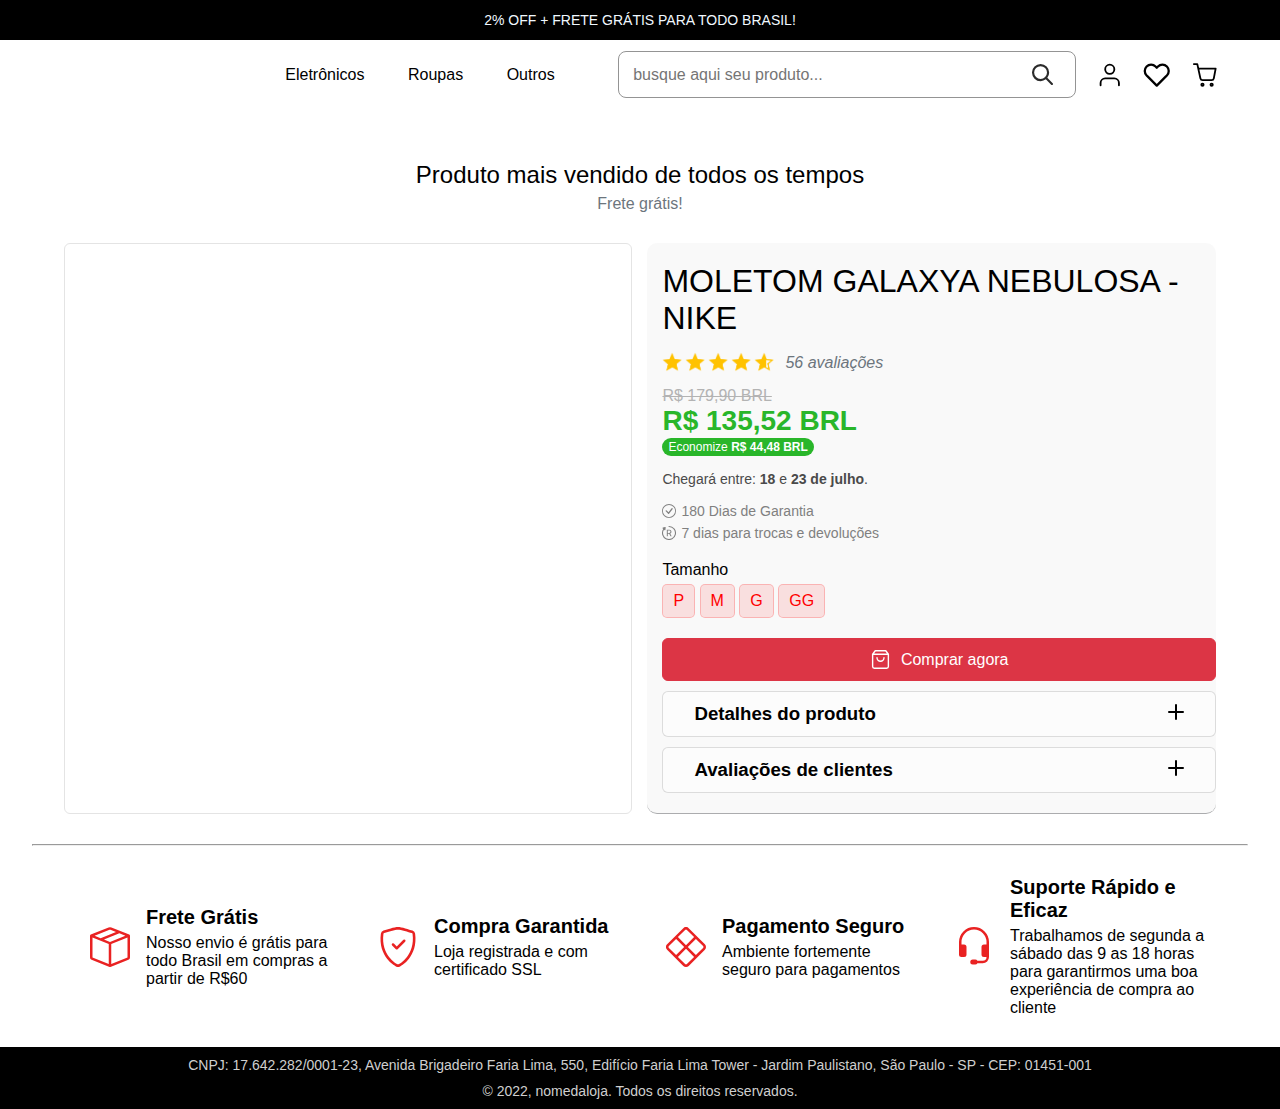
==== index.html @ 09b63593 "upgrade em cores e tamanhos" ====
<!DOCTYPE html>
<html lang="pt-br">
<head>
    <meta charset="UTF-8">
    <meta http-equiv="X-UA-Compatible" content="IE=edge">
    <meta name="viewport" content="width=device-width, initial-scale=1.0">
    <title>Loja do milhor</title>
    <link rel="stylesheet" href="style_page.css">
</head>
<body>
    <header>
        <div id="promocao">
            <p>2% OFF + FRETE GRÁTIS PARA TODO BRASIL!</p>
        </div>
        <div id="main_header">
            <div id="container_menuLogo">

                <button id="btn_menu" onclick="appear('menu_container', 'block'), menuOpen()">
                    <div class="animated-icon1"></div>
                    <span id="barra1" style="background-color: black"></span>
                    <span id="barra2" style="background-color: black"></span>
                    <span id="barra3" style="background-color: black"></span>
                </button>

                <div id="container_imag"><img src="https://img.mycartpanda.com/unsafe/https://assets.mycartpanda.com/static/theme_images/ea/b8/00/181199_6213364540.png" alt=""></div>
            </div>
            <a href="#">Eletrônicos</a>
            <a href="#">Roupas</a>
            <a href="#">Outros</a>

            <div id="container_icons">

                <button  onclick="appear('search_formUI2', 'flex')" id="btn_search">
                    <svg viewBox="0 0 31.5 31.5" id="search_searchIcon">
                        <path d="M22.5 12.855a9.643 9.643 0 10-9.643 9.643 9.673 9.673 0 009.643-9.643zm.48 7.873l8.041 8.041a1.591 1.591 0 11-2.25 2.25l-8.041-8.041a12.331 12.331 0 01-7.873 2.738 12.858 12.858 0 1112.854-12.862 12.309 12.309 0 01-2.731 7.873z"></path>
                    </svg>
                </button>

                <form id="search_formUI">
                    <input type="text" placeholder="busque aqui seu produto..." id="search_inputUI">
                    <button id="search_searchButtonUI">
                        <svg viewBox="0 0 31.5 31.5" id="search_searchIcon">
                            <path d="M22.5 12.855a9.643 9.643 0 10-9.643 9.643 9.673 9.673 0 009.643-9.643zm.48 7.873l8.041 8.041a1.591 1.591 0 11-2.25 2.25l-8.041-8.041a12.331 12.331 0 01-7.873 2.738 12.858 12.858 0 1112.854-12.862 12.309 12.309 0 01-2.731 7.873z"></path>
                        </svg>
                    </button>

                </form>
                <svg class="icon_header" id="conta" xmlns="http://www.w3.org/2000/svg" viewBox="0 0 24 24" stroke="currentColor" stroke-width="1.6" stroke-linecap="round" stroke-linejoin="round">
                    <path d="M20 21v-2a4 4 0 0 0-4-4H8a4 4 0 0 0-4 4v2"></path>
                    <circle cx="12" cy="7" r="4"></circle>
                </svg>
                <svg class="icon_header" id="favoritos" xmlns="http://www.w3.org/2000/svg" viewBox="0 0 24 24" stroke="currentColor" stroke-width="2" stroke-linecap="round" stroke-linejoin="round">
                    <path d="M20.84 4.61a5.5 5.5 0 0 0-7.78 0L12 5.67l-1.06-1.06a5.5 5.5 0 0 0-7.78 7.78l1.06 1.06L12 21.23l7.78-7.78 1.06-1.06a5.5 5.5 0 0 0 0-7.78z"></path>
                </svg>
                <svg class="icon_header" id="carrinho" xmlns="http://www.w3.org/2000/svg" viewBox="0 0 24 24" stroke="currentColor" stroke-width="1.6" stroke-linecap="round" stroke-linejoin="round">
                    <circle cx="10" cy="20.5" r="1"></circle>
                    <circle cx="18" cy="20.5" r="1"></circle>
                    <path d="M2.5 2.5h3l2.7 12.4a2 2 0 0 0 2 1.6h7.7a2 2 0 0 0 2-1.6l1.6-8.4H7.1"></path>
                </svg>
            </div>

        </div>

        <div id="menu_container">
            <nav>
                <a href="">Ver todos os produtos</a>
                <a href="">Eletrônicos</a>
                <a href="">Roupas e acessórios</a>
                <a href="">Setup</a>
                <hr>
                <div class="container_iconMenu">
                    <svg xmlns="http://www.w3.org/2000/svg" width="22" height="22" class="icon-account " viewBox="0 0 24 24" fill="none" stroke="currentColor" stroke-width="1.6" stroke-linecap="round" stroke-linejoin="round">
                        <path d="M20 21v-2a4 4 0 0 0-4-4H8a4 4 0 0 0-4 4v2"></path>
                        <circle cx="12" cy="7" r="4"></circle>
                    </svg>
                    <a href="">Conta</a>
                </div>
                <div class="container_iconMenu">
                    <svg xmlns="http://www.w3.org/2000/svg" width="22" height="22" class="icon-heart " viewBox="0 0 24 24" fill="none" stroke="currentColor" stroke-width="2" stroke-linecap="round" stroke-linejoin="round">
                        <path d="M20.84 4.61a5.5 5.5 0 0 0-7.78 0L12 5.67l-1.06-1.06a5.5 5.5 0 0 0-7.78 7.78l1.06 1.06L12 21.23l7.78-7.78 1.06-1.06a5.5 5.5 0 0 0 0-7.78z"></path>
                    </svg>
                    <a href="">Lista de desejos</a>
                </div>
                <div class="container_iconMenu">
                    <svg xmlns="http://www.w3.org/2000/svg" width="25" height="25" fill="currentColor" class="bi bi-telephone" viewBox="0 0 16 16">
                        <path d="M3.654 1.328a.678.678 0 0 0-1.015-.063L1.605 2.3c-.483.484-.661 1.169-.45 1.77a17.568 17.568 0 0 0 4.168 6.608 17.569 17.569 0 0 0 6.608 4.168c.601.211 1.286.033 1.77-.45l1.034-1.034a.678.678 0 0 0-.063-1.015l-2.307-1.794a.678.678 0 0 0-.58-.122l-2.19.547a1.745 1.745 0 0 1-1.657-.459L5.482 8.062a1.745 1.745 0 0 1-.46-1.657l.548-2.19a.678.678 0 0 0-.122-.58L3.654 1.328zM1.884.511a1.745 1.745 0 0 1 2.612.163L6.29 2.98c.329.423.445.974.315 1.494l-.547 2.19a.678.678 0 0 0 .178.643l2.457 2.457a.678.678 0 0 0 .644.178l2.189-.547a1.745 1.745 0 0 1 1.494.315l2.306 1.794c.829.645.905 1.87.163 2.611l-1.034 1.034c-.74.74-1.846 1.065-2.877.702a18.634 18.634 0 0 1-7.01-4.42 18.634 18.634 0 0 1-4.42-7.009c-.362-1.03-.037-2.137.703-2.877L1.885.511z"></path>
                    </svg>
                    <a href="">WhatsApp (24)99842-8760</a>
                </div>
                <div class="container_iconMenu">
                    <svg xmlns="http://www.w3.org/2000/svg" width="25" height="25" fill="currentColor" class="bi bi-envelope" viewBox="0 0 16 16">
                        <path d="M0 4a2 2 0 0 1 2-2h12a2 2 0 0 1 2 2v8a2 2 0 0 1-2 2H2a2 2 0 0 1-2-2V4zm2-1a1 1 0 0 0-1 1v.217l7 4.2 7-4.2V4a1 1 0 0 0-1-1H2zm13 2.383-4.758 2.855L15 11.114v-5.73zm-.034 6.878L9.271 8.82 8 9.583 6.728 8.82l-5.694 3.44A1 1 0 0 0 2 13h12a1 1 0 0 0 .966-.739zM1 11.114l4.758-2.876L1 5.383v5.73z"></path>
                    </svg>
                    <a href="">Email</a>
                </div>
            </nav>
            <div id="shadow" onclick="appear('menu_container', 'block'), menuOpen()"></div>
        </div>

        <form id="search_formUI2">
            <input type="text" placeholder="busque aqui seu produto..." id="search_inputUI2">
            <button id="search_searchButtonUI">
                <svg viewBox="0 0 31.5 31.5" aria-labelledby="searchIcon searchDesc" id="search_searchIcon">
                    <path fill="inherit" d="M22.5 12.855a9.643 9.643 0 10-9.643 9.643 9.673 9.673 0 009.643-9.643zm.48 7.873l8.041 8.041a1.591 1.591 0 11-2.25 2.25l-8.041-8.041a12.331 12.331 0 01-7.873 2.738 12.858 12.858 0 1112.854-12.862 12.309 12.309 0 01-2.731 7.873z"></path>
                </svg>
            </button>
        </form>
    </header>

    <main>
        <div id="container_imagBanner">
            <img src="https://img.mycartpanda.com/unsafe/1600x0/https://assets.mycartpanda.com/static/theme_images/ea/b8/00/181199_2753566541.png" alt="">
        </div>
        <div id="mostBought_container">
            <div id="mostBought_txt">
                <h1>Produto mais vendido de todos os tempos</h1>
                <p>Frete grátis!</p>
            </div>
            <div id="mostBought_item">
                <section>
                    <div id="container_flex">
                        <div id="container_item">
                            <img src="https://img.mycartpanda.com/unsafe/640x640/https://assets.mycartpanda.com/static/products_images/38/6b/b3/1653693534.png" alt="">
                        </div>
                        <div id="container_infos">
                            <div id="scroll">
                                <p id="nome_product">MOLETOM GALAXYA NEBULOSA - NIKE</p>
                                <span id="container_avaliacao">
                                    <div class="container_star">
                                        <img src="imagens/Estrela.png" alt="">
                                        <img src="imagens/Estrela.png" alt="">
                                        <img src="imagens/Estrela.png" alt="">
                                        <img src="imagens/Estrela.png" alt="">
                                        <img src="imagens/4,7Estrela.png" alt="">
                                    </div>
                                    <p id="avaliacao_product">56 avaliações</p>
                                </span>
                                <span id="container_preco">
                                    <p id="precoAntigo_product">R$ 179,90 BRL</p>
                                    <p id="precoAtual_product">R$ 135,52 BRL</p>
                                    <p id="economia_product">Economize <span>R$ 44,48 BRL</span></p>
                                </span>
                                <p id="estimativaEntrega">Chegará entre: <strong>18</strong> e <strong>23 de julho</strong>.</p>
                                
                                <div id="garantia_txt" style="margin: 6px 0px;">
                                    <svg width="1em" height="1em" viewBox="0 0 16 16" class="bi bi-check-circle" fill="currentColor" xmlns="http://www.w3.org/2000/svg">
                                        <path fill-rule="evenodd" d="M8 15A7 7 0 1 0 8 1a7 7 0 0 0 0 14zm0 1A8 8 0 1 0 8 0a8 8 0 0 0 0 16z"></path>
                                        <path fill-rule="evenodd" d="M10.97 4.97a.75.75 0 0 1 1.071 1.05l-3.992 4.99a.75.75 0 0 1-1.08.02L4.324 8.384a.75.75 0 1 1 1.06-1.06l2.094 2.093 3.473-4.425a.236.236 0 0 1 .02-.022z"></path>
                                    </svg>
                                    <p style="margin-left: 5px;">
                                        180 Dias de Garantia
                                    </p>
                                </div>
                                <div id="garantia_txt" style="margin-bottom: 6px;">
                                    <svg width="1em" height="1em" viewBox="0 0 16 16" class="bi bi-bootstrap-reboot" fill="currentColor" xmlns="http://www.w3.org/2000/svg">
                                        <path fill-rule="evenodd" d="M1.161 8a6.84 6.84 0 1 0 6.842-6.84.58.58 0 0 1 0-1.16 8 8 0 1 1-6.556 3.412l-.663-.577a.58.58 0 0 1 .227-.997l2.52-.69a.58.58 0 0 1 .728.633l-.332 2.592a.58.58 0 0 1-.956.364l-.643-.56A6.812 6.812 0 0 0 1.16 8zm5.48-.079V5.277h1.57c.881 0 1.416.499 1.416 1.32 0 .84-.504 1.324-1.386 1.324h-1.6zm0 3.75V8.843h1.57l1.498 2.828h1.314L9.377 8.665c.897-.3 1.427-1.106 1.427-2.1 0-1.37-.943-2.246-2.456-2.246H5.5v7.352h1.141z"></path>
                                    </svg>
                                    <p style="margin-left: 5px;">
                                        7 dias para trocas e devoluções
                                    </p>
                                </div>
                                
                                <div id="size_container">
                                    <p>Tamanho</p>
                                    <div>
                                        <button id="p" onclick="size_mostBought_item('p')">P</button>
                                        <button id="m" onclick="size_mostBought_item('m')">M</button>
                                        <button id="g" onclick="size_mostBought_item('g')">G</button>
                                        <button id="gg" onclick="size_mostBought_item('gg')">GG</button>
                                    </div>
                                </div>
                                
                                <button id="btn_comprar">
                                    <span style="display: flex;">
                                        <svg xmlns="http://www.w3.org/2000/svg" width="21" height="21" class="icon-bag mr-2" viewBox="0 0 24 24" fill="none" stroke="currentColor" stroke-width="1.6" stroke-linecap="round" stroke-linejoin="round"><path d="M6 2L3 6v14c0 1.1.9 2 2 2h14a2 2 0 0 0 2-2V6l-3-4H6zM3.8 6h16.4M16 10a4 4 0 1 1-8 0"></path></svg>
                                    </span>
                                    <span>
                                        <p>Comprar agora</p>
                                    </span>
                                </button>

                                <div id="container_datalhes">
                                    <button id="btn_maisDetalhes" onclick="MudaCor('white', 'btn_maisDetalhes'), appear('detalhesProduto', 'block')" onclick="appear('detalhesProduto', 'block')">
                                        <span>
                                            <p>Detalhes do produto</p>
                                        </span>
                                        <span>
                                            <svg xmlns="http://www.w3.org/2000/svg" width="16" height="16" fill="currentColor" class="bi bi-plus-lg" viewBox="0 0 16 16"><path d="M8 0a1 1 0 0 1 1 1v6h6a1 1 0 1 1 0 2H9v6a1 1 0 1 1-2 0V9H1a1 1 0 0 1 0-2h6V1a1 1 0 0 1 1-1z"></path></svg>
                                        </span>
                                    </button>
                                    <div id="detalhesProduto">
                                        <p>O Casaco de Moletom Galáxia Nebulosa da Nike é um produto com estética Streetwear e acabamento de alta qualidade. Produzida em malha 50% algodão e 50% poliéster, possui 315g/cm².  Por se tratar de um produto Premium, proporciona um toque super macio e confortável.</p>
                                        <br>
                                        <p>O seu tingimento é feito utilizando o método reativo, isso significa que esse processo apresenta, como principal característica, a fusão dos corantes e pigmentos com a fibra, reduzindo o desbotamento, ou perda significativa da cor original ao longo do tempo.</p>
                                        <br>
                                        <p>As estampas possuem um estilo único e são aplicadas em silk de alta definição.</p>
                                        <br>
                                        <p>ESTILO, QUALIDADE E CONFORTO...</p>
                                        <br>
                                            <ul>
                                                <li>Tecido de altíssima qualidade</li>
                                                <li>Produto Personalizado</li>
                                                <li>50% algodão 50% Poliéster</li>
                                                <li>Com Capuz Forrado</li>
                                                <li>Tecido Quente e confortável</li>
                                                <li>Incrível acabamento</li>
                                            </ul>
                                    </div>
                                </div>

                                <div id="container_clasificacao" style="margin-top: 10px;">
                                    <button id="btn_avaliacoes"  onclick="MudaCor('white', 'btn_avaliacoes'), appear('avaliacaoProduto', 'flex')" onclick="appear('detalhesProduto', 'block')">
                                        <span>
                                            <p>Avaliações de clientes</p>
                                        </span>
                                        <span>
                                            <svg xmlns="http://www.w3.org/2000/svg" width="16" height="16" fill="currentColor" class="bi bi-plus-lg" viewBox="0 0 16 16"><path d="M8 0a1 1 0 0 1 1 1v6h6a1 1 0 1 1 0 2H9v6a1 1 0 1 1-2 0V9H1a1 1 0 0 1 0-2h6V1a1 1 0 0 1 1-1z"></path></svg>
                                        </span>
                                    </button>
                                    <div id="avaliacaoProduto">
                                        <div id="graficos">
                                            <p style="font-size: 24px;"> Avaliações de clientes </p>
                                            <p style="font-size: 40px;"> 4.7 </p>
                                            <div class="container_star">
                                                <img src="imagens/Estrela.png" alt="">
                                                <img src="imagens/Estrela.png" alt="">
                                                <img src="imagens/Estrela.png" alt="">
                                                <img src="imagens/Estrela.png" alt="">
                                                <img src="imagens/4,7Estrela.png" alt="">
                                            </div>
                                            <p style="font-size: 16px;"> Baseado em 56 avaliações </p>
                                            <div id="container_avaliacoes">
                                                <span>
                                                    <p style="color: #fbc02d; margin-right: 4px;">★</p>
                                                    <p>5</p>
                                                    <div id="container_bar">
                                                        <div id="container_progress" style=" width: 78%"></div>
                                                    </div>
                                                </span>
                                                <span>
                                                    <p style="color: #fbc02d; margin-right: 4px;">★</p>
                                                    <p>4</p>
                                                    <div id="container_bar">
                                                        <div id="container_progress" style=" width: 34%"></div>
                                                    </div>
                                                </span>
                                                <span>
                                                    <p style="color: #fbc02d; margin-right: 4px;">★</p>
                                                    <p>3</p>
                                                    <div id="container_bar">
                                                        <div id="container_progress" style=" width: 2%"></div>
                                                    </div>
                                                </span>
                                                <span>
                                                    <p style="color: #fbc02d; margin-right: 4px;">★</p>
                                                    <p>2</p>
                                                    <div id="container_bar">
                                                        <div id="container_progress" style=" width: 0%"></div>
                                                    </div>
                                                </span>
                                                <span>
                                                    <p style="color: #fbc02d; margin-right: 4px;">★</p>
                                                    <p>1</p>
                                                    <div id="container_bar">
                                                        <div id="container_progress" style=" width: 0%"></div>
                                                    </div>
                                                </span>
                                            </div>
                                        </div>
                                        <div id="review">
                                            <div class="avaliação_product">
                                                <span class="user-details">
                                                    <div class='avatar_user' style="background-color: #05972a;">
                                                        <p>E</p>
                                                    </div>
                                                    <span class='none_user'>Eric Salgueiro Fernandes</span>
                                                </span>
                                                <div class="container_star avaliacao_cliente">
                                                    <img src="imagens/Estrela.png" alt="">
                                                    <img src="imagens/Estrela.png" alt="">
                                                    <img src="imagens/Estrela.png" alt="">
                                                    <img src="imagens/Estrela.png" alt="">
                                                    <img src="imagens/Estrela.png" alt="">
                                                </div>
                                                <div class="reviews_desc">
                                                    <p><strong>Estiloso, confortável, simplismente LINDOOOOO!</strong></p>
                                                    <p style="margin-top: 6px;">Gente esse casaco é lindo de vdd, material de qualidade, a cor também super viva ,da pra usar em tempos de frio, . já lavei e não desbota pois o tecido é como se fosse a própria pele do moletom nota 10.</p>
                                                </div>
                                            </div>
                                            <div class="avaliação_product">
                                                <span class="user-details">
                                                    <div class='avatar_user' style="background-color: #fb7f2d;">
                                                        <p>F</p>
                                                    </div>
                                                    <span class='none_user'>FLÁVIO TORRES</span>
                                                </span>
                                                <div class="container_star avaliacao_cliente">
                                                    <img src="imagens/Estrela.png" alt="">
                                                    <img src="imagens/Estrela.png" alt="">
                                                    <img src="imagens/Estrela.png" alt="">
                                                    <img src="imagens/Estrela.png" alt="">
                                                    <img src="imagens/Estrela.png" alt="">
                                                </div>
                                                <div class="reviews_desc">
                                                    <p><strong>Exelente qualidade, me surpreendi</strong></p>
                                                    <p style="margin-top: 6px;">Não esperava tanta qualidade por esse preço, parabéns!.. a cor do moletom é muito bonita, diferente, tecido e cores de altíssima qualidade e é bem macio, eu gostei. Eu uso tamanho médio, ficou perfeita.</p>
                                                </div>
                                            </div>
                                            <div class="avaliação_product">
                                                <span class="user-details">
                                                    <div class='avatar_user' style="background-color: #2d75fb;">
                                                        <p>L</p>
                                                    </div>
                                                    <span class='none_user'>Luis Vinicius</span>
                                                </span>
                                                <div class="container_star avaliacao_cliente">
                                                    <img src="imagens/Estrela.png" alt="">
                                                    <img src="imagens/Estrela.png" alt="">
                                                    <img src="imagens/Estrela.png" alt="">
                                                    <img src="imagens/Estrela.png" alt="">
                                                    <img src="imagens/meiaEstrela.png" alt="">
                                                </div>
                                                <div class="reviews_desc">
                                                    <p><strong>quentinho, lindo e confortável!</strong></p>
                                                    <p style="margin-top: 6px;">Eu amei o moletom, é exatamente como na foto, moro em SP chegou dentro de 5 dias</p>
                                                </div>
                                            </div>
                                        </div>
                                    </div>
                                </div>

                            </div>
                        </div>
                    </div>
                </section>
            </div>
        </div>
        <hr>
    </main>

    <footer>
        <div id="container_footer">

            <div id="footerContainer_flex">
                <div id="container_svg">
                    <span>
                        <svg xmlns="http://www.w3.org/2000/svg"  viewBox="0 0 16 16"><path d="M8.186 1.113a.5.5 0 0 0-.372 0L1.846 3.5l2.404.961L10.404 2l-2.218-.887zm3.564 1.426L5.596 5 8 5.961 14.154 3.5l-2.404-.961zm3.25 1.7-6.5 2.6v7.922l6.5-2.6V4.24zM7.5 14.762V6.838L1 4.239v7.923l6.5 2.6zM7.443.184a1.5 1.5 0 0 1 1.114 0l7.129 2.852A.5.5 0 0 1 16 3.5v8.662a1 1 0 0 1-.629.928l-7.185 2.874a.5.5 0 0 1-.372 0L.63 13.09a1 1 0 0 1-.63-.928V3.5a.5.5 0 0 1 .314-.464L7.443.184z"></path></svg>
                    </span>
                    <span>
                        <h1>Frete Grátis</h1>
                        <p>Nosso envio é grátis para todo Brasil em compras a partir de R$60</p>
                    </span>
                </div>
                <div id="container_svg">
                    <span>
                        <svg xmlns="http://www.w3.org/2000/svg"  viewBox="0 0 16 16"><path d="M5.338 1.59a61.44 61.44 0 0 0-2.837.856.481.481 0 0 0-.328.39c-.554 4.157.726 7.19 2.253 9.188a10.725 10.725 0 0 0 2.287 2.233c.346.244.652.42.893.533.12.057.218.095.293.118a.55.55 0 0 0 .101.025.615.615 0 0 0 .1-.025c.076-.023.174-.061.294-.118.24-.113.547-.29.893-.533a10.726 10.726 0 0 0 2.287-2.233c1.527-1.997 2.807-5.031 2.253-9.188a.48.48 0 0 0-.328-.39c-.651-.213-1.75-.56-2.837-.855C9.552 1.29 8.531 1.067 8 1.067c-.53 0-1.552.223-2.662.524zM5.072.56C6.157.265 7.31 0 8 0s1.843.265 2.928.56c1.11.3 2.229.655 2.887.87a1.54 1.54 0 0 1 1.044 1.262c.596 4.477-.787 7.795-2.465 9.99a11.775 11.775 0 0 1-2.517 2.453 7.159 7.159 0 0 1-1.048.625c-.28.132-.581.24-.829.24s-.548-.108-.829-.24a7.158 7.158 0 0 1-1.048-.625 11.777 11.777 0 0 1-2.517-2.453C1.928 10.487.545 7.169 1.141 2.692A1.54 1.54 0 0 1 2.185 1.43 62.456 62.456 0 0 1 5.072.56z"></path><path d="M10.854 5.146a.5.5 0 0 1 0 .708l-3 3a.5.5 0 0 1-.708 0l-1.5-1.5a.5.5 0 1 1 .708-.708L7.5 7.793l2.646-2.647a.5.5 0 0 1 .708 0z"></path></svg>
                    </span>
                    <span>
                        <h1>Compra Garantida</h1>
                        <p>Loja registrada e com certificado SSL</p>
                    </span>
                </div>
            </div>

            <div id="footerContainer_flex">
                <div id="container_svg">
                    <span>
                        <svg xmlns="http://www.w3.org/2000/svg" viewBox="0 0 16 16"><path d="M7.987 16a1.526 1.526 0 0 1-1.07-.448L.45 9.082a1.531 1.531 0 0 1 0-2.165L6.917.45a1.531 1.531 0 0 1 2.166 0l6.469 6.468A1.526 1.526 0 0 1 16 8.013a1.526 1.526 0 0 1-.448 1.07l-6.47 6.469A1.526 1.526 0 0 1 7.988 16zM7.639 1.17 4.766 4.044 8 7.278l3.234-3.234L8.361 1.17a.51.51 0 0 0-.722 0zM8.722 8l3.234 3.234 2.873-2.873c.2-.2.2-.523 0-.722l-2.873-2.873L8.722 8zM8 8.722l-3.234 3.234 2.873 2.873c.2.2.523.2.722 0l2.873-2.873L8 8.722zM7.278 8 4.044 4.766 1.17 7.639a.511.511 0 0 0 0 .722l2.874 2.873L7.278 8z"></path></svg>
                    </span>
                    <span>
                        <h1>Pagamento Seguro</h1>
                        <p>Ambiente fortemente seguro para pagamentos</p>
                    </span>
                </div>
                <div id="container_svg">
                    <span>
                        <svg xmlns="http://www.w3.org/2000/svg" viewBox="0 0 16 16"><path d="M8 1a5 5 0 0 0-5 5v1h1a1 1 0 0 1 1 1v3a1 1 0 0 1-1 1H3a1 1 0 0 1-1-1V6a6 6 0 1 1 12 0v6a2.5 2.5 0 0 1-2.5 2.5H9.366a1 1 0 0 1-.866.5h-1a1 1 0 1 1 0-2h1a1 1 0 0 1 .866.5H11.5A1.5 1.5 0 0 0 13 12h-1a1 1 0 0 1-1-1V8a1 1 0 0 1 1-1h1V6a5 5 0 0 0-5-5z"></path></svg>
                    </span>
                    <span>
                        <h1>Suporte Rápido e Eficaz</h1>
                        <p>Trabalhamos de segunda a sábado das 9 as 18 horas para garantirmos uma boa experiência de compra ao cliente</p>
                    </span>
                </div>
            </div>

        </div>
        
        <div id="container_cnpj">
            <p>CNPJ: 17.642.282/0001-23, Avenida Brigadeiro Faria Lima, 550, Edifício Faria Lima Tower - Jardim Paulistano, São Paulo - SP - CEP: 01451-001</p>
            <p style="margin-top: 10px;">© 2022, nomedaloja. Todos os direitos reservados.</p>
        </div>
    </footer>

    <script>

        function size_mostBought_item(id_item) {
            document.getElementById('p').style.backgroundColor = 'rgba(255, 0, 0, 0.1)'
            document.getElementById('p').style.color = '#FF0000'
            document.getElementById('m').style.backgroundColor = 'rgba(255, 0, 0, 0.1)'
            document.getElementById('m').style.color = '#FF0000'
            document.getElementById('g').style.backgroundColor = 'rgba(255, 0, 0, 0.1)'
            document.getElementById('g').style.color = '#FF0000'
            document.getElementById('gg').style.backgroundColor = 'rgba(255, 0, 0, 0.1)'
            document.getElementById('gg').style.color = '#FF0000'


            document.getElementById(id_item).style.backgroundColor = '#FF0000'
            document.getElementById(id_item).style.color = '#FFF'
        }

        function menuOpen() {
            const barra1 = document.getElementById("barra1")
            const barra2 = document.getElementById("barra2")
            const barra3 = document.getElementById("barra3")

            if(barra2.style.display == 'none'){ 
                barra1.style.transform = 'rotate(0deg)'
                barra2.style.display = 'block'
                barra3.style.transform = 'rotate(0deg)'
            }else{
                barra1.style.transform = 'rotate(50deg)'
                barra2.style.display = 'none'
                barra3.style.transform = 'rotate(-50deg)'
            }
        }

        function appear(id_obj, displayType) {
            console.log('aqui');
            if(document.getElementById(id_obj).style.display == 'block' || document.getElementById(id_obj).style.display == 'flex'){
                document.getElementById(id_obj).style.display = 'none'
            }else{
                document.getElementById(id_obj).style.display = displayType
            }

            if(id_obj == 'search_formUI2' && document.getElementById('menu_container').style.display == 'block'){
                document.getElementById('menu_container').style.display = 'none'
                menuOpen()

            }
            if(id_obj == 'menu_container' && document.getElementById('search_formUI2').style.display == 'flex'){
                document.getElementById('search_formUI2').style.display = 'none'
            }
            
        }
    
        function MudaCor(cor, id_item) {
            if(document.getElementById(id_item).style.backgroundColor == cor){
                document.getElementById(id_item).style.backgroundColor = '#ffffff5e'
                document.getElementById(id_item).style.borderBottomColor = 'rgba(0,0,0,.125)'

            }else{
                document.getElementById(id_item).style.backgroundColor = cor
                document.getElementById(id_item).style.borderBottomColor = '#FFF'
            }

        }
    
    </script>
</body>
</html>
---- style_page.css ----
*{
    margin: 0%;
    padding: 0%;
    box-sizing: border-box;
    font-family: Arial, Helvetica, sans-serif;
}
body{
    background-color: rgba(255, 255, 255, 0.11);
}
header{
    background-color: rgb(255, 255, 255);
    padding-bottom: 4px;
}
#promocao{
    background-color: black;
    color: aliceblue;
    text-align: center;
    padding: 12px 0px;
    font-size: 14px;
}
#main_header{
    background-color: rgb(255, 255, 255);
    display: flex;
    align-items: center;
    justify-content: space-around;
    padding: 8px 20px;

}
#container_menuLogo{
    width: fit-content;
    display: flex;
    align-items: center;
}
#btn_menu{
    display: none;
    width: 35px;
    height: 35px;
    margin: 0px 20px;
    background: none;
    border: none;
    cursor: pointer;

}
#btn_menu span{
    display: block;
    width: 22px;
    height: 3px;
    border-radius: 0;
    margin: 4px 0;
    margin-right: -3px;
    margin-left: 3px;
}
#btn_menu span:first-of-type{
    transition: all .5s;
}
#btn_menu span:nth-of-type(2){
    transition: all .2s;
}
#btn_menu span:nth-of-type(3){
    transition: all .2s;
}
#container_imag{
    width: fit-content;
    display: flex;
    align-items: center;
}

#container_imag > img{
    width: 180px;
    margin: 0px 20px;

}

#main_header a{
    text-decoration: none;
    color: black;
    margin: 0px 10px;

}
#container_icons{
    display: flex;
    justify-content: center;
    align-items: center;
    width: 50%;
    margin: 0px 20px;
}

#search_formUI, #search_formUI2{
    background: none;
    display: flex;
    align-items: center;
    border-radius: 8px;
    border: 1px solid rgb(148, 148, 148);
    padding: 10px 14px;
    margin: 3px 10px;
    width: 80%;
}
#search_formUI2{
    width: 96%;
    margin: 8px auto;
    display: none;
}

#search_inputUI, #search_inputUI2{
    background: none;
    outline: none;
    width: 100%;
    border: none;
    font-size: 16px;
    height: 25px;
    display: flex;
    align-items: center;
}
#search_searchButtonUI, #btn_search{
    background: none;
    width: 40px;
    border: none;
    display: flex;
    align-items: center;
    justify-content: center;
}
#btn_search{
    display: none;
}
#search_searchIcon{
    fill: rgb(43, 43, 43);
    width: 21px;
    height: 21px;
    cursor: pointer;
}
.icon_header{
    width: 30px;
    height: 30px;
    fill: none;
    margin: 0px 10px;
}
#menu_container{
    display: none;
}
nav{
    display: flex;
    flex-direction: column;
    width: 90%;
    margin: auto;
}
nav > a{
    text-decoration: none;
    color: black;
    margin: 12px 0px;
}
nav a:hover{
    color: red;
}

hr{
    margin: 10px 0px;
}
.container_iconMenu{
    display: flex;
    align-items: center;
    margin: 12px 0px;
}

.container_iconMenu a{
    text-decoration: none;
    color: black;
    margin-left: 15px;
}
#shadow{
    display: block;
    position: absolute;
    width: 100%;
    height: 100vh;
    opacity: 1;
    background: rgba(0,0,0,.75);
}
#container_imagBanner img{
    width: 100%;
}

#mostBought_txt{
    margin: 30px;
    text-align: center;
}
#mostBought_txt h1{
    font-size: 24px;
    font-weight: normal;
    margin-bottom: 6px;
}
#mostBought_txt p{
    font-size: 16px;
    font-weight: normal;
    color: #6C757D;
}
#mostBought_item section{
    display: flex;
    justify-content: center;
}
#container_flex{
    display: flex;
    flex-direction: row;
    justify-content: center;
    width: 90%;
    max-height: 600px;

}
#container_item {
    width: 50%;
    border: 1px solid rgb(228, 228, 228);
    border-radius: 6px;
    margin-right: 15px;
    display: flex;
    align-items: center;
    justify-content: center;
}
#container_item:hover {
    border: 1px solid rgb(117, 117, 117);

}

#container_item img{
    width: 100%;
    border-radius: 6px;
}

#container_infos{
    padding-left: 15px;
    border-radius: 10px;
    width: 50%;
    display: flex;
    flex-direction: column;
    justify-content: center;
    background-color: #ececec50;
    border-bottom: 1px solid #2125295d;
}
#scroll{
    overflow: auto;
    padding: 20px 0px;
    width: 100%;
}
#container_avaliacao{
    display: flex;
    align-items: flex-end;
    margin: 15px 0px;
}
#container_preco{
    margin: 15px 0px;
}
#economia_product{
    font-size: 12px;
    background-color: #29B62A;
    display: inline;
    padding: 2px 6px;
    color: white;
    border-radius: 10px;
}
#economia_product span{
    font-weight: bold;
}
#nome_product{
    font-size: 32px;
}
.container_star{
    display: flex;
    align-items: center;
    justify-content: center;
}
.container_star img{
    width: 20px;
    height: 20px;
    margin-right: 3px;
}
#avaliacao_product{
    font-size: 16px;
    color: #6C757D;
    font-style: italic;
    margin-left: 8px;

}
#precoAntigo_product{
    font-size: 16px;
    color: #B3B3B3;
    font-weight: 500;
    margin-right: 20px;
    text-decoration: line-through;

}
#precoAtual_product{
    font-size: 28px;
    color: #29B62A;
    font-weight: 800;
}
#estimativaEntrega{
    color: #4A4A4A;
    font-size: 14px;
    margin: 16px 0px;
}
#garantia_txt{
    color: #808080;
    font-size: 14px;
    display: flex;
    align-items: center;
}
#size_container{
    margin: 20px 0px;
}

#size_container p{
    font-size: 16px;
    margin-bottom: 5px;
}
#size_container button{
    font-size: 16px;
    color: #FF0000;
    background-color: rgba(255, 0, 0, 0.1);
    border: 1px solid rgba(255, 0, 0, 0.2);
    border-radius: 5px;
    padding: 7px 10px;
    text-align: center;
}



#btn_comprar{
    color: #ffffff;
    background-color: #dc3545;
    border: 1px solid #dc3545;
    display: flex;
    align-items: center;
    justify-content: center;
    margin: 10px 0px;
    padding: 10px;
    border-radius: 6px;
    font-weight: 400;
    font-size: 1rem;
    width: 100%;
}

#btn_comprar svg{
    margin-right: 10px;
}

#btn_comprar:hover{
    color: #dc3545;
    background-color: transparent;
}
#container_datalhes, #container_clasificacao{
    background-color: #ffffff5e;
    border: 1px solid rgba(0,0,0,.125);
    border-radius: 6px;
}

#btn_maisDetalhes, #btn_avaliacoes{
    display: flex;
    align-items: center;
    justify-content: space-between;
    padding: 10px;
    color: black;
    border: 1px solid transparent;
    border-radius: 6px;
    font-weight: bold;
    background-color: #ffffff5e;
    font-size: 14pt;
    width: 100%;
}

#btn_maisDetalhes span, #btn_avaliacoes span{
    margin: 0px 20px;
}

#detalhesProduto{
    width: 84%;
    margin: 20px auto;
    display: none;
}
#detalhesProduto p, li{
    color: #4B4F58;
    font-size: 14px;
}

#avaliacaoProduto{
    display: none;
    width: 100%;
    margin: auto;
    flex-direction: column;
    align-items: center;
    margin-top: 40px;
}
#avaliacaoProduto > p, #container_avaliacoes{
    font-weight: bold;
    color: #212529;
}
#graficos, #review{
    width: 100%;
    text-align: center;
    margin-bottom: 30px;

}

#container_avaliacoes{
    text-align: center;
    margin-top: 10px;
}
#container_avaliacoes span{
    display: flex;
    align-items: center;
    justify-content: center;
}

.avaliação_product{
    border-radius: 10px;
    padding: 20px;
    text-align: left;
    width: 90%;
    margin: auto;
    margin-bottom: 30px;
    background-color: aliceblue;
}
.user-details{
    display: flex;
    align-items: center;
}
.avaliacao_cliente{
    margin: 8px 35px;
    justify-content: flex-start;
}
.avatar_user{
    display: flex;
    justify-content: center;
    align-items: center;
    padding: 6px 8px;
    border-radius: 50px;
    width: 35px;
    height: 35px;
    margin-right: 10px;
    font-size: 16px;
    color: white;
    font-weight: bold;
}
.none_user{
    font-size: 16px;
    color: #333333;
    font-weight: bold;
}
.reviews_desc{
    margin: 10px 40px;
}

#container_bar{
    background-color: #cfcfcf;
    height: 10px;
    width: 80%;
    margin-left: 10px;
}
#container_progress{
    background-color: #2d75fb;
    height: 10px;

}
hr{
    width: 95%;
    margin: 30px auto;
}
#container_footer{
    display: flex;
    flex-direction: row;
    width: 90%;
    margin: auto;
}
#footerContainer_flex{
    display: flex;
    width: 50%;
}

#container_svg{
    display: flex;
    width: 50%;
    margin: 0px 10px;
}
#container_svg span{
    display: flex;
    flex-direction: column;
    justify-content: center;
}

#container_svg svg{
    width: 40px;
    height: 40px;
    margin: 16px;
    fill: currentColor;
    color:  #E92222;   
}

#container_svg h1{
    font-size: 20px;
    font-weight: bold;
    margin-bottom: 5px;
}
#container_svg p{
    text-align: start;
    font-size: 16px;
    font-weight: normal;
}



#container_cnpj{
    margin-top: 30px;
    background-color: black;
    color: #cfcfcf;
    text-align: center;
    padding: 10px;
    font-size: 14px;

}

@media only screen and (max-width: 1100px){

    #container_footer{
        flex-direction: column;
        width: 90%;
        margin: auto;
    }
    #container_svg{
        margin-bottom: 20px;
    }
    #footerContainer_flex{
        width: 100%;
    }
    
}

@media only screen and (max-width: 950px){
    #main_header a{
       display: none;
    }
    #btn_menu{
        display: block;
    }
    #favoritos, #conta{
        display: none;
    }
    #container_icons{
        justify-content: flex-end;
        width: 100%;
    }
    #search_formUI{
        width: 100%;

    }
    #main_header{
        justify-content: space-between;
    }
    #container_footer{
        flex-direction: column;
        align-items: center;
        width: 80%;
        margin: auto;
    }
    #footerContainer_flex{
        flex-direction: column;
        justify-content: space-around;
        height: 50%;
    }
    #container_svg{
        margin: 10px 0px;
        width: 100%;
    }
    #detalhesProduto{
        width: 82%;
        margin-top: 10px;
    }
}

@media only screen and (max-width: 850px){
    #container_flex{
        flex-direction: column;
        width: 90%;
        max-height: 100%;
    }
    #container_item{
        width: 80%;
        margin: auto;
    }
    #container_infos{
        width: 80%;
        margin: auto;
        margin-top: 30px;
    }
    #detalhesProduto{
        width: 68%;
        margin-top: 10px;
    }
}
@media only screen and (max-width: 660px){
    #search_inputUI{
        display: none;
    }
    #search_formUI{
        display: none;

    }
    #btn_search{
        display: flex;
    }
    #container_icons{
        width: fit-content;
    }
    #container_imag{
        width: 100%;
        justify-content: center;
    }
    #container_menuLogo{
        width: 100%;
    }
    #container_flex {
        width: 100%;
    }
    #container_item {
        width: 90%;
    }
    #container_infos {
        width: 95%;
    }
    #detalhesProduto {
        width: 95%;
    }
    .avaliação_product {
        width: 94%;
    }
    .reviews_desc {
        margin: 10px 20px;
    }
    .avaliacao_cliente {
        margin: 8px 20px;
    }
}
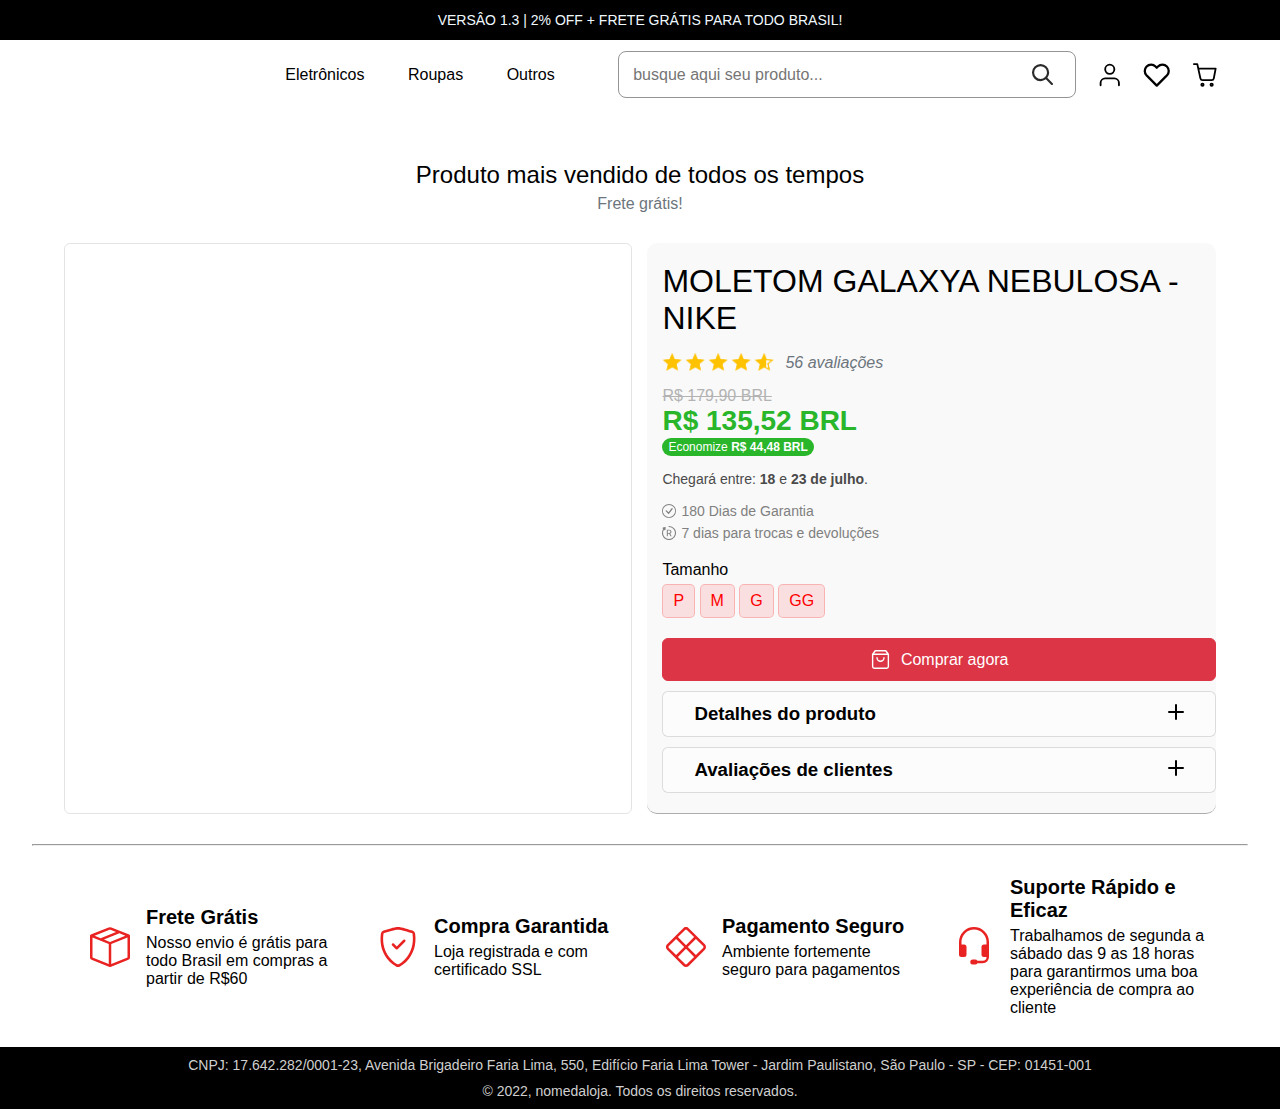
==== commit 0b8307f1: "Exibir versão" ====
--- a/index.html
+++ b/index.html
@@ -10,7 +10,7 @@
 <body>
     <header>
         <div id="promocao">
-            <p>2% OFF + FRETE GRÁTIS PARA TODO BRASIL!</p>
+            <p>VERSÂO 1.3 | 2% OFF + FRETE GRÁTIS PARA TODO BRASIL!</p>
         </div>
         <div id="main_header">
             <div id="container_menuLogo">
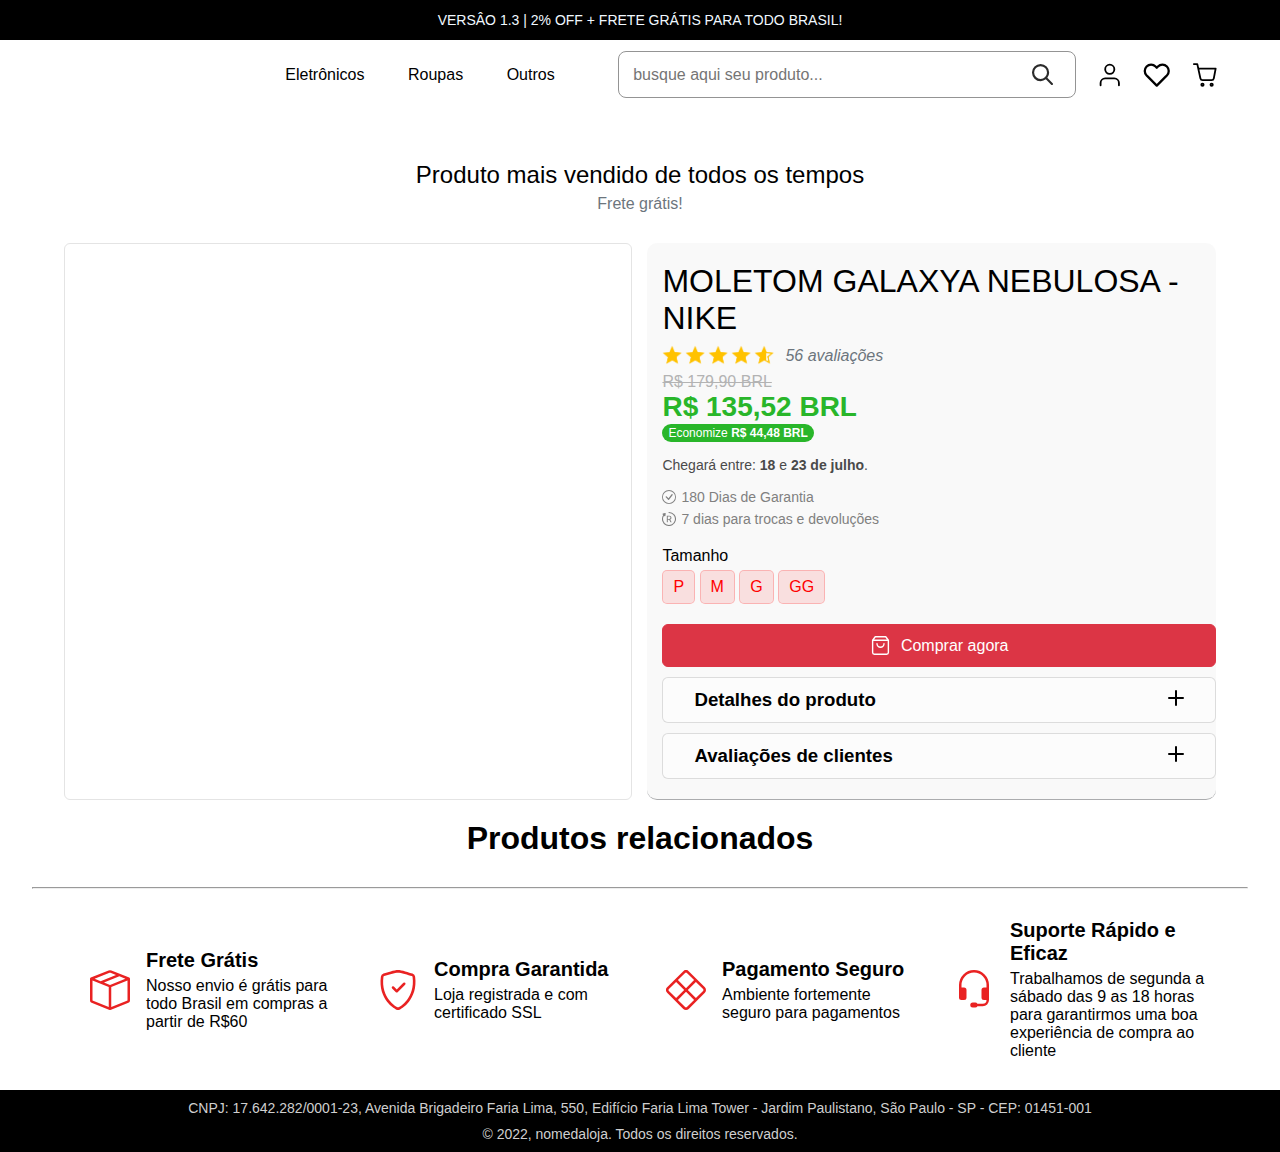
==== commit ad424df3: "Upgrade em margens e posições" ====
--- a/index.html
+++ b/index.html
@@ -111,6 +111,7 @@
         <div id="container_imagBanner">
             <img src="https://img.mycartpanda.com/unsafe/1600x0/https://assets.mycartpanda.com/static/theme_images/ea/b8/00/181199_2753566541.png" alt="">
         </div>
+
         <div id="mostBought_container">
             <div id="mostBought_txt">
                 <h1>Produto mais vendido de todos os tempos</h1>
@@ -221,7 +222,7 @@
                                         <div id="graficos">
                                             <p style="font-size: 24px;"> Avaliações de clientes </p>
                                             <p style="font-size: 40px;"> 4.7 </p>
-                                            <div class="container_star">
+                                            <div style="margin: 8px 0px;" class="container_star">
                                                 <img src="imagens/Estrela.png" alt="">
                                                 <img src="imagens/Estrela.png" alt="">
                                                 <img src="imagens/Estrela.png" alt="">
@@ -335,6 +336,11 @@
                 </section>
             </div>
         </div>
+
+        <div id="recomendados_product">
+            <h1>Produtos relacionados</h1>
+        </div>
+
         <hr>
     </main>
 
--- a/style_page.css
+++ b/style_page.css
@@ -241,7 +241,7 @@
 #container_avaliacao{
     display: flex;
     align-items: flex-end;
-    margin: 15px 0px;
+    margin: 8px 0px;
 }
 #container_preco{
     margin: 15px 0px;
@@ -377,6 +377,9 @@
     color: #4B4F58;
     font-size: 14px;
 }
+#detalhesProduto li{
+    margin-left: 20px;
+}
 
 #avaliacaoProduto{
     display: none;
@@ -461,6 +464,15 @@
     width: 95%;
     margin: 30px auto;
 }
+
+
+
+
+#recomendados_product h1{
+    text-align: center;
+    margin: 20px 0px;
+}
+
 #container_footer{
     display: flex;
     flex-direction: row;
@@ -513,7 +525,6 @@
     font-size: 14px;
 
 }
-
 @media only screen and (max-width: 1100px){
 
     #container_footer{
@@ -570,6 +581,7 @@
         width: 82%;
         margin-top: 10px;
     }
+
 }
 
 @media only screen and (max-width: 850px){
@@ -579,19 +591,31 @@
         max-height: 100%;
     }
     #container_item{
-        width: 80%;
+        width: 90%;
         margin: auto;
     }
     #container_infos{
-        width: 80%;
+        width: 95%;
         margin: auto;
         margin-top: 30px;
     }
     #detalhesProduto{
-        width: 68%;
+        width: 95%;
         margin-top: 10px;
     }
-}
+
+    .avaliação_product {
+        width: 94%;
+    }
+    .reviews_desc {
+        margin: 10px 20px;
+    }
+    .avaliacao_cliente {
+        margin: 8px 20px;
+    }
+}
+
+
 @media only screen and (max-width: 660px){
     #search_inputUI{
         display: none;
@@ -616,22 +640,5 @@
     #container_flex {
         width: 100%;
     }
-    #container_item {
-        width: 90%;
-    }
-    #container_infos {
-        width: 95%;
-    }
-    #detalhesProduto {
-        width: 95%;
-    }
-    .avaliação_product {
-        width: 94%;
-    }
-    .reviews_desc {
-        margin: 10px 20px;
-    }
-    .avaliacao_cliente {
-        margin: 8px 20px;
-    }
-}
+
+}
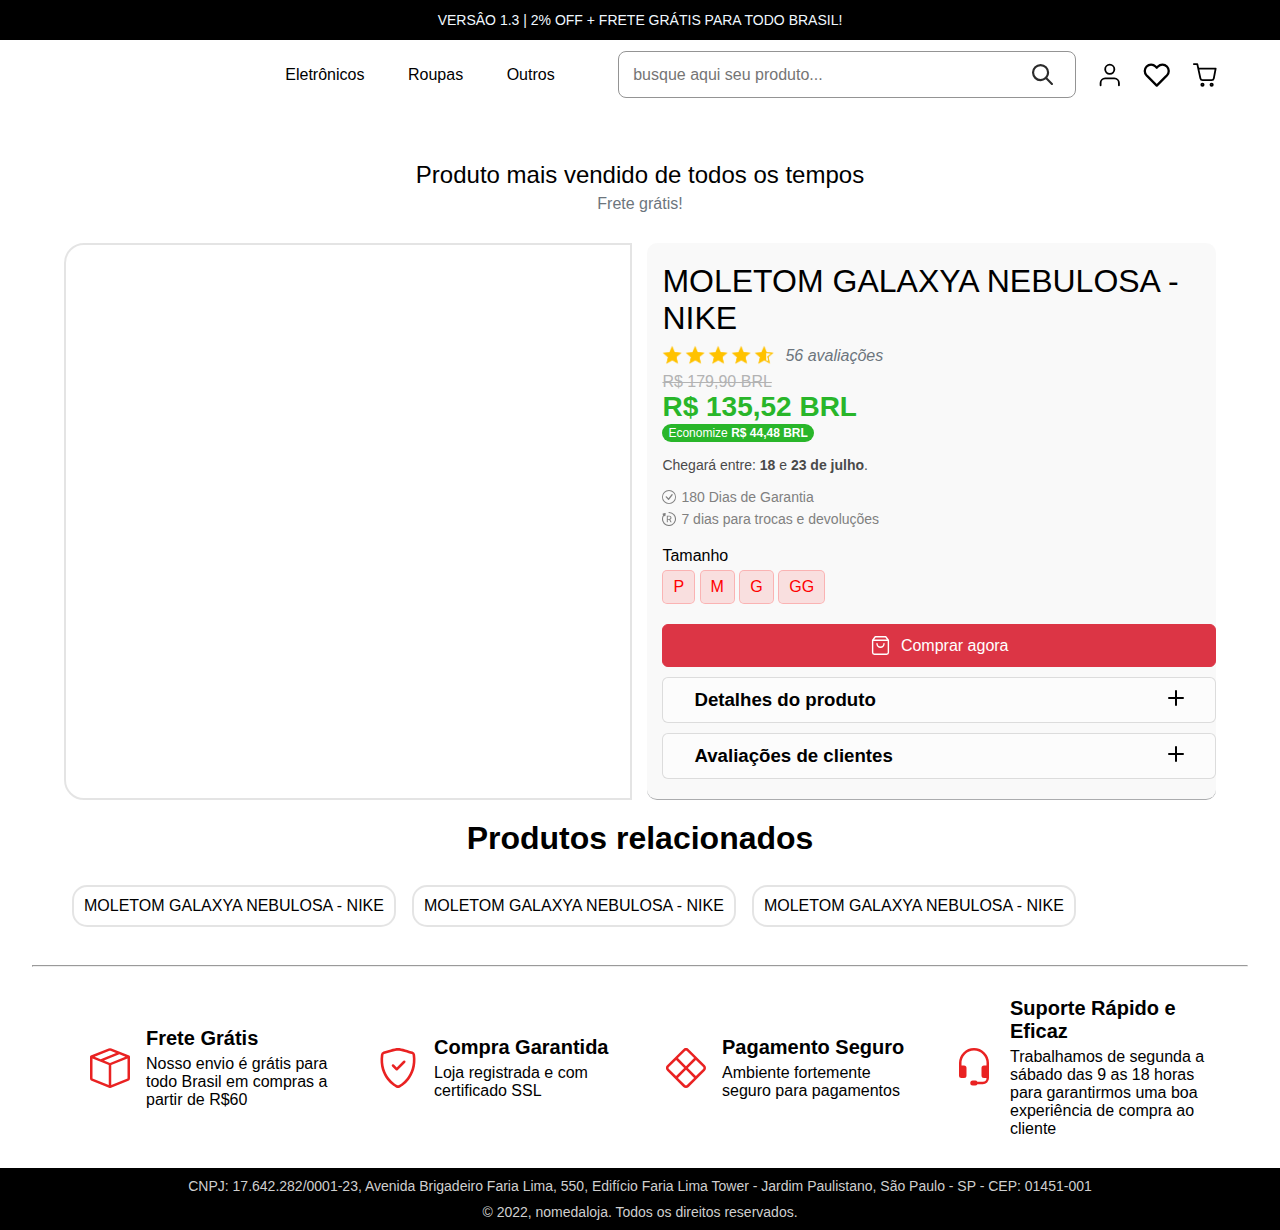
==== commit d98b7c65: "Aba "recomendados" Responsivo" ====
--- a/index.html
+++ b/index.html
@@ -120,7 +120,7 @@
             <div id="mostBought_item">
                 <section>
                     <div id="container_flex">
-                        <div id="container_item">
+                        <div id="container_item" class="hover_border">
                             <img src="https://img.mycartpanda.com/unsafe/640x640/https://assets.mycartpanda.com/static/products_images/38/6b/b3/1653693534.png" alt="">
                         </div>
                         <div id="container_infos">
@@ -339,6 +339,28 @@
 
         <div id="recomendados_product">
             <h1>Produtos relacionados</h1>
+            <div id="container_grid">
+                    <span id="container_2itens">
+                        <div class="item_grid hover_border">
+                            <img src="https://img.mycartpanda.com/unsafe/640x640/https://assets.mycartpanda.com/static/products_images/38/6b/b3/1653693534.png" alt="">
+                            <p>MOLETOM GALAXYA NEBULOSA - NIKE</p>
+                        </div>
+                        <div class="item_grid hover_border">
+                            <img src="https://img.mycartpanda.com/unsafe/640x640/https://assets.mycartpanda.com/static/products_images/38/6b/b3/1653693534.png" alt="">
+                            <p>MOLETOM GALAXYA NEBULOSA - NIKE</p>
+                        </div>
+                    </span>
+                    <span id="container_2itens">
+                        <div class="item_grid hover_border penultimoItem">
+                            <img src="https://img.mycartpanda.com/unsafe/640x640/https://assets.mycartpanda.com/static/products_images/38/6b/b3/1653693534.png" alt="">
+                            <p>MOLETOM GALAXYA NEBULOSA - NIKE</p>
+                        </div>
+                        <div class="item_grid hover_border ultimoItem">
+                            <img src="https://img.mycartpanda.com/unsafe/640x640/https://assets.mycartpanda.com/static/products_images/38/6b/b3/1653693534.png" alt="">
+                            <p>MOLETOM GALAXYA NEBULOSA - NIKE</p>
+                        </div>
+                    </span>
+            </div>
         </div>
 
         <hr>
--- a/style_page.css
+++ b/style_page.css
@@ -206,15 +206,18 @@
 }
 #container_item {
     width: 50%;
-    border: 1px solid rgb(228, 228, 228);
-    border-radius: 6px;
+    border-radius: 20px 0px 0px 20px;
     margin-right: 15px;
     display: flex;
     align-items: center;
     justify-content: center;
 }
-#container_item:hover {
-    border: 1px solid rgb(117, 117, 117);
+.hover_border{
+    border: 2px solid rgba(0, 0, 0, 0.105);
+
+}
+.hover_border:hover {
+    border: 2px solid rgba(0, 0, 0, 0.25);
 
 }
 
@@ -472,7 +475,37 @@
     text-align: center;
     margin: 20px 0px;
 }
-
+#container_grid{
+    display: flex;
+    flex-direction: row;
+    width: 90%;
+    margin: auto;
+}
+#container_2itens{
+    display: flex;
+    flex-direction: row;
+}
+.item_grid{
+    display: flex;
+    flex-direction: column;
+    align-items: center;
+    justify-content: center;
+    width: 50%;
+    margin: 8px;
+    padding: 10px;
+    text-align: center;
+    border-radius: 15px;
+}
+.item_grid img{
+    width: 100%;
+    border-radius: 15px;
+}
+.ultimoItem{
+    display: flex;
+}
+.penultimoItem{
+    width: 50%;
+}
 #container_footer{
     display: flex;
     flex-direction: row;
@@ -525,8 +558,19 @@
     font-size: 14px;
 
 }
+@media only screen and (max-width: 1300px){
+    .ultimoItem{
+        display: none;
+    }
+    .penultimoItem{
+        width: 100%;
+    }
+}
 @media only screen and (max-width: 1100px){
 
+    #container_flex{
+        width: 96%;
+    }
     #container_footer{
         flex-direction: column;
         width: 90%;
@@ -538,10 +582,13 @@
     #footerContainer_flex{
         width: 100%;
     }
-    
-}
-
-@media only screen and (max-width: 950px){
+    #container_grid{
+        width: 96%;
+    }
+
+}
+
+@media only screen and (max-width: 960px){
     #main_header a{
        display: none;
     }
@@ -603,7 +650,6 @@
         width: 95%;
         margin-top: 10px;
     }
-
     .avaliação_product {
         width: 94%;
     }
@@ -612,6 +658,18 @@
     }
     .avaliacao_cliente {
         margin: 8px 20px;
+    }
+    .ultimoItem{
+        display: flex;
+    }
+    .penultimoItem{
+        width: 50%;
+    }
+    #container_grid{
+        flex-direction: column;
+    }
+    .item_grid img{
+        width: 90%;
     }
 }
 
@@ -640,5 +698,15 @@
     #container_flex {
         width: 100%;
     }
-
-}
+    #container_2itens{
+        flex-direction: column;
+    }
+    .item_grid{
+        width: 90%;
+        margin: 8px auto;
+    }
+    .item_grid img{
+        width: 80%;
+        margin: auto;
+    }
+}
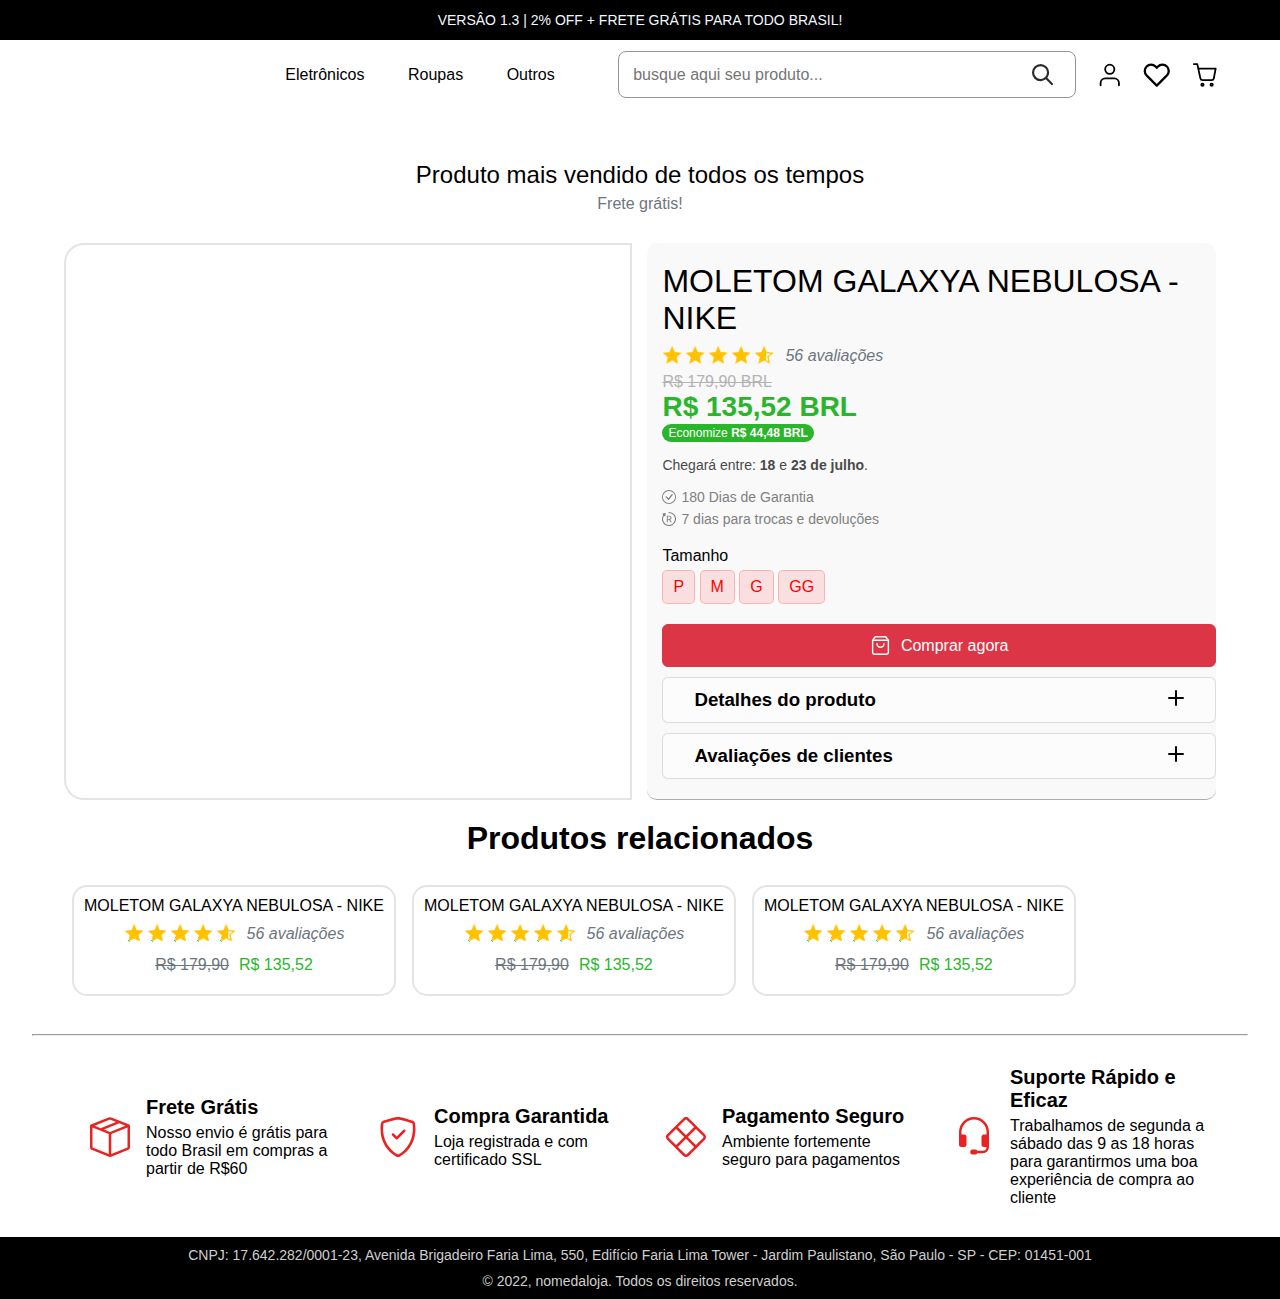
==== commit 46631bda: "Aba "recomendados" completa" ====
--- a/index.html
+++ b/index.html
@@ -344,21 +344,83 @@
                         <div class="item_grid hover_border">
                             <img src="https://img.mycartpanda.com/unsafe/640x640/https://assets.mycartpanda.com/static/products_images/38/6b/b3/1653693534.png" alt="">
                             <p>MOLETOM GALAXYA NEBULOSA - NIKE</p>
+                            
+                            <span id="container_avaliacao">
+                                <div class="container_star">
+                                    <img src="imagens/Estrela.png" alt="">
+                                    <img src="imagens/Estrela.png" alt="">
+                                    <img src="imagens/Estrela.png" alt="">
+                                    <img src="imagens/Estrela.png" alt="">
+                                    <img src="imagens/4,7Estrela.png" alt="">
+                                </div>
+                                <p id="avaliacao_product">56 avaliações</p>
+                            </span>
+
+                            <span id="container_diferencaPreco">
+                                <p id="precoAntigo">R$ 179,90</p>
+                                <p id="precoNovo">R$ 135,52</p>
+                            </span>
                         </div>
                         <div class="item_grid hover_border">
                             <img src="https://img.mycartpanda.com/unsafe/640x640/https://assets.mycartpanda.com/static/products_images/38/6b/b3/1653693534.png" alt="">
                             <p>MOLETOM GALAXYA NEBULOSA - NIKE</p>
+                            
+                            <span id="container_avaliacao">
+                                <div class="container_star">
+                                    <img src="imagens/Estrela.png" alt="">
+                                    <img src="imagens/Estrela.png" alt="">
+                                    <img src="imagens/Estrela.png" alt="">
+                                    <img src="imagens/Estrela.png" alt="">
+                                    <img src="imagens/4,7Estrela.png" alt="">
+                                </div>
+                                <p id="avaliacao_product">56 avaliações</p>
+                            </span>
+
+                            <span id="container_diferencaPreco">
+                                <p id="precoAntigo">R$ 179,90</p>
+                                <p id="precoNovo">R$ 135,52</p>
+                            </span>
                         </div>
                     </span>
                     <span id="container_2itens">
                         <div class="item_grid hover_border penultimoItem">
                             <img src="https://img.mycartpanda.com/unsafe/640x640/https://assets.mycartpanda.com/static/products_images/38/6b/b3/1653693534.png" alt="">
                             <p>MOLETOM GALAXYA NEBULOSA - NIKE</p>
-                        </div>
+                            
+                            <span id="container_avaliacao">
+                                <div class="container_star">
+                                    <img src="imagens/Estrela.png" alt="">
+                                    <img src="imagens/Estrela.png" alt="">
+                                    <img src="imagens/Estrela.png" alt="">
+                                    <img src="imagens/Estrela.png" alt="">
+                                    <img src="imagens/4,7Estrela.png" alt="">
+                                </div>
+                                <p id="avaliacao_product">56 avaliações</p>
+                            </span>
+
+                            <span id="container_diferencaPreco">
+                                <p id="precoAntigo">R$ 179,90</p>
+                                <p id="precoNovo">R$ 135,52</p>
+                            </span>                        </div>
                         <div class="item_grid hover_border ultimoItem">
                             <img src="https://img.mycartpanda.com/unsafe/640x640/https://assets.mycartpanda.com/static/products_images/38/6b/b3/1653693534.png" alt="">
                             <p>MOLETOM GALAXYA NEBULOSA - NIKE</p>
-                        </div>
+                            
+                            <span id="container_avaliacao">
+                                <div class="container_star">
+                                    <img src="imagens/Estrela.png" alt="">
+                                    <img src="imagens/Estrela.png" alt="">
+                                    <img src="imagens/Estrela.png" alt="">
+                                    <img src="imagens/Estrela.png" alt="">
+                                    <img src="imagens/4,7Estrela.png" alt="">
+                                </div>
+                                <p id="avaliacao_product">56 avaliações</p>
+                            </span>
+
+                            <span id="container_diferencaPreco">
+                                <p id="precoAntigo">R$ 179,90</p>
+                                <p id="precoNovo">R$ 135,52</p>
+                            </span>                        </div>
                     </span>
             </div>
         </div>
--- a/style_page.css
+++ b/style_page.css
@@ -506,6 +506,26 @@
 .penultimoItem{
     width: 50%;
 }
+#container_diferencaPreco{
+    display: flex;
+    width: 100%;
+    justify-content: center;
+    margin: 5px 0px 10px 0px
+}
+#precoAntigo{
+    margin: 0px 5px;
+    font-size: 16px;
+    color: #6C757D;
+    text-decoration: line-through;
+}
+#precoNovo{
+    margin: 0px 5px;
+    font-size: 16px;
+    color: #29B62A;
+
+}
+
+
 #container_footer{
     display: flex;
     flex-direction: row;
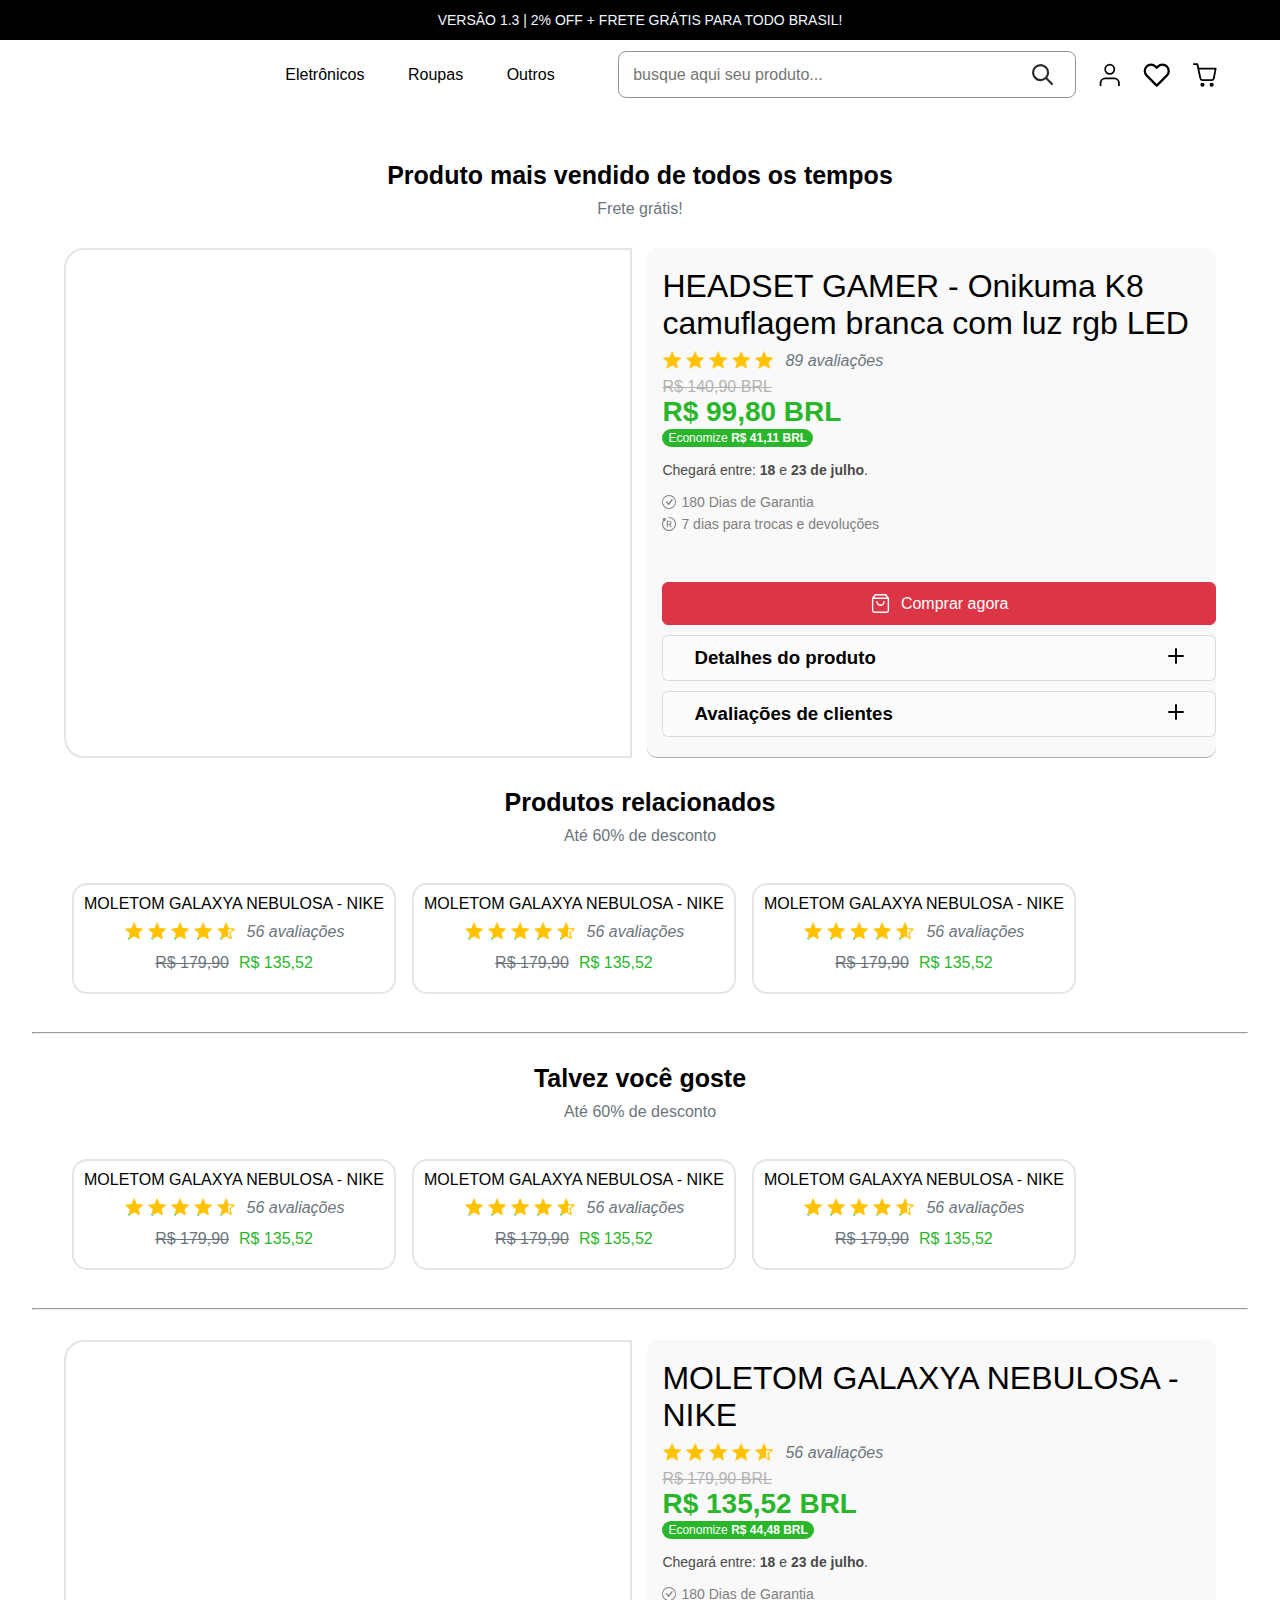
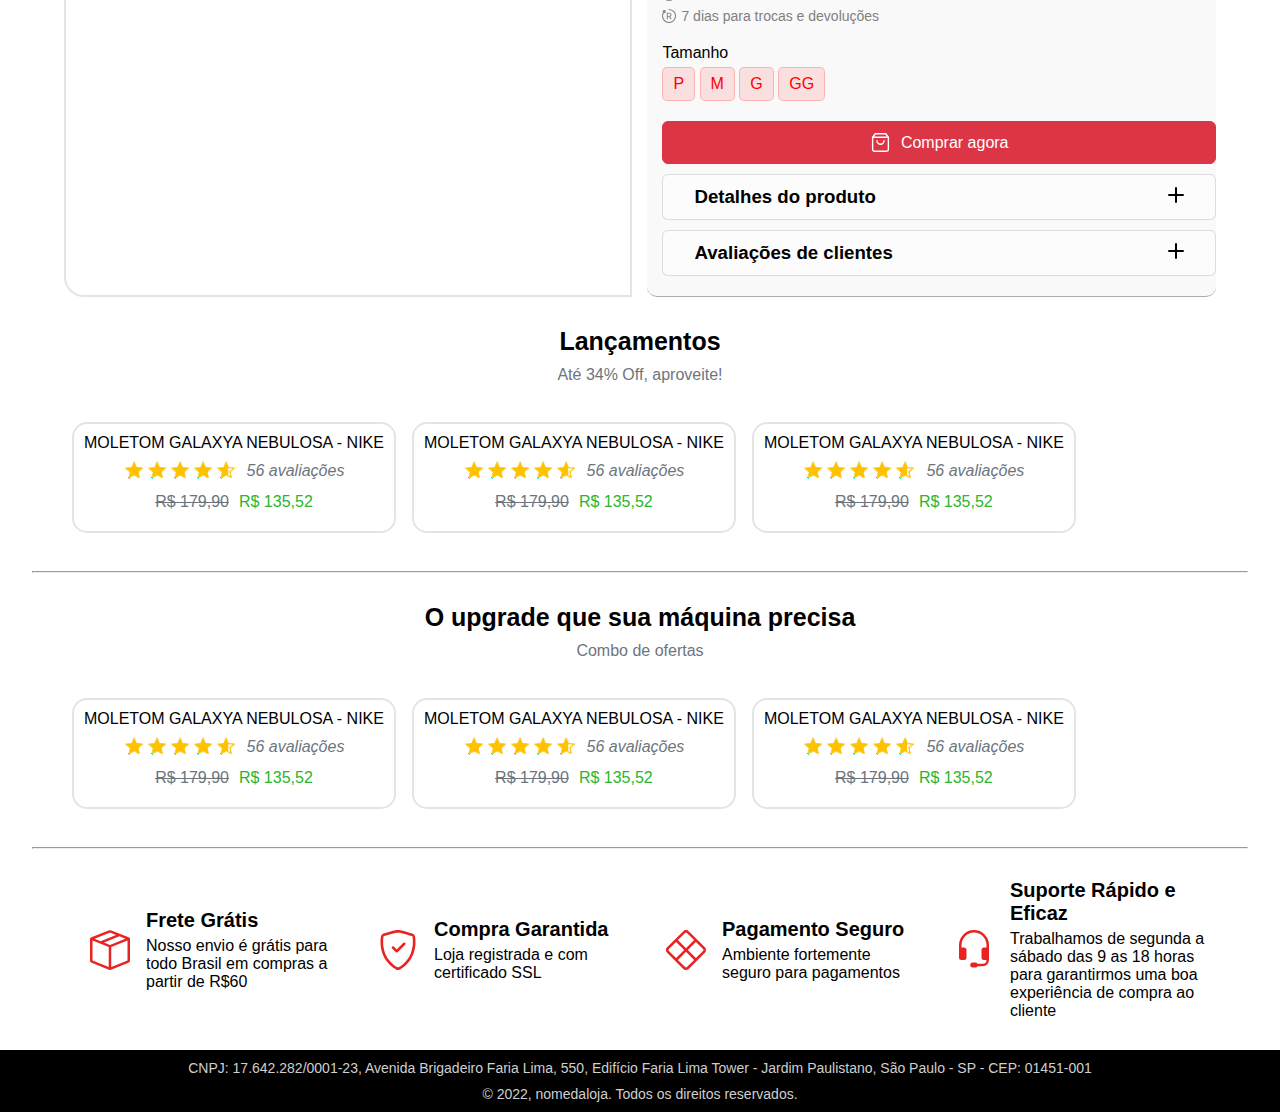
==== commit ba7baa8b: "Segundo item completo" ====
--- a/index.html
+++ b/index.html
@@ -113,10 +113,413 @@
         </div>
 
         <div id="mostBought_container">
-            <div id="mostBought_txt">
+            <div id="titulo_txt">
                 <h1>Produto mais vendido de todos os tempos</h1>
                 <p>Frete grátis!</p>
             </div>
+            <div id="mostBought_item">
+                <section>
+                    <div id="container_flex">
+                        <div id="container_item" class="hover_border">
+                            <img src="https://img.mycartpanda.com/unsafe/720x720/https://assets.mycartpanda.com/static/products_images/21/30/cb/1653841695.jpg" alt="">
+                        </div>
+                        <div id="container_infos">
+                            <div id="scroll">
+                                <p id="nome_product">HEADSET GAMER - Onikuma K8 camuflagem branca com luz rgb LED</p>
+                                <span id="container_avaliacao">
+                                    <div class="container_star">
+                                        <img src="imagens/Estrela.png" alt="">
+                                        <img src="imagens/Estrela.png" alt="">
+                                        <img src="imagens/Estrela.png" alt="">
+                                        <img src="imagens/Estrela.png" alt="">
+                                        <img src="imagens/Estrela.png" alt="">
+                                    </div>
+                                    <p id="avaliacao_product">89 avaliações</p>
+                                </span>
+                                <span id="container_preco">
+                                    <p id="precoAntigo_product">R$ 140,90 BRL</p>
+                                    <p id="precoAtual_product">R$ 99,80 BRL</p>
+                                    <p id="economia_product">Economize <span>R$ 41,11 BRL</span></p>
+                                </span>
+                                <p id="estimativaEntrega">Chegará entre: <strong>18</strong> e <strong>23 de julho</strong>.</p>
+                                
+                                <div id="garantia_txt" style="margin: 6px 0px;">
+                                    <svg width="1em" height="1em" viewBox="0 0 16 16" class="bi bi-check-circle" fill="currentColor" xmlns="http://www.w3.org/2000/svg">
+                                        <path fill-rule="evenodd" d="M8 15A7 7 0 1 0 8 1a7 7 0 0 0 0 14zm0 1A8 8 0 1 0 8 0a8 8 0 0 0 0 16z"></path>
+                                        <path fill-rule="evenodd" d="M10.97 4.97a.75.75 0 0 1 1.071 1.05l-3.992 4.99a.75.75 0 0 1-1.08.02L4.324 8.384a.75.75 0 1 1 1.06-1.06l2.094 2.093 3.473-4.425a.236.236 0 0 1 .02-.022z"></path>
+                                    </svg>
+                                    <p style="margin-left: 5px;">
+                                        180 Dias de Garantia
+                                    </p>
+                                </div>
+                                <div id="garantia_txt" style="margin-bottom: 6px;">
+                                    <svg width="1em" height="1em" viewBox="0 0 16 16" class="bi bi-bootstrap-reboot" fill="currentColor" xmlns="http://www.w3.org/2000/svg">
+                                        <path fill-rule="evenodd" d="M1.161 8a6.84 6.84 0 1 0 6.842-6.84.58.58 0 0 1 0-1.16 8 8 0 1 1-6.556 3.412l-.663-.577a.58.58 0 0 1 .227-.997l2.52-.69a.58.58 0 0 1 .728.633l-.332 2.592a.58.58 0 0 1-.956.364l-.643-.56A6.812 6.812 0 0 0 1.16 8zm5.48-.079V5.277h1.57c.881 0 1.416.499 1.416 1.32 0 .84-.504 1.324-1.386 1.324h-1.6zm0 3.75V8.843h1.57l1.498 2.828h1.314L9.377 8.665c.897-.3 1.427-1.106 1.427-2.1 0-1.37-.943-2.246-2.456-2.246H5.5v7.352h1.141z"></path>
+                                    </svg>
+                                    <p style="margin-left: 5px;">
+                                        7 dias para trocas e devoluções
+                                    </p>
+                                </div>
+                                
+                                
+                                <button id="btn_comprar" style="margin-top: 50px;">
+                                    <span style="display: flex;">
+                                        <svg xmlns="http://www.w3.org/2000/svg" width="21" height="21" class="icon-bag mr-2" viewBox="0 0 24 24" fill="none" stroke="currentColor" stroke-width="1.6" stroke-linecap="round" stroke-linejoin="round"><path d="M6 2L3 6v14c0 1.1.9 2 2 2h14a2 2 0 0 0 2-2V6l-3-4H6zM3.8 6h16.4M16 10a4 4 0 1 1-8 0"></path></svg>
+                                    </span>
+                                    <span>
+                                        <p>Comprar agora</p>
+                                    </span>
+                                </button>
+
+                                <div id="container_datalhes">
+                                    <button class="btn_maisDetalhes" id="headset" onclick="appear('detalhesProduto_headset', 'block')" onclick="appear('detalhesProduto_headset', 'block')">
+                                        <span>
+                                            <p>Detalhes do produto</p>
+                                        </span>
+                                        <span>
+                                            <svg xmlns="http://www.w3.org/2000/svg" width="16" height="16" fill="currentColor" class="bi bi-plus-lg" viewBox="0 0 16 16"><path d="M8 0a1 1 0 0 1 1 1v6h6a1 1 0 1 1 0 2H9v6a1 1 0 1 1-2 0V9H1a1 1 0 0 1 0-2h6V1a1 1 0 0 1 1-1z"></path></svg>
+                                        </span>
+                                    </button>
+                                    <div class="detalhesProduto" id="detalhesProduto_headset">
+                                        <p>PROCURANDO UM HEADSET CONFORTÁVEL, COM UM MICROFONE E SOM CRISTALINOS PAR JOGAR OU CURTIR AQUELA MÚSICA COM GRAVES FORTES QUE NÃO CUSTE OS OLHOS DA CARA? ENTÃO VOCÊ ENCONTROU :)</p>
+                                        <br>
+                                        <p>Com os Onikuma K8, você não perde nenhum detalhe e ouve o áudio como ele foi projetado pelos criadores do jogo, além de ser desenvolvido com espumas ultra confortáveis que não apertam nem machucam suas orelhas... </p>
+                                        <br>
+                                        <p>Sinta a adrenalina ao mergulhar na cena de outra maneira! Ter fones de ouvido desenvolvidos para jogos muda completamente sua experiência em cada jogo.</p>
+                                        <br>
+                                        <p>Sendo headset, você poderá ouvir suas músicas favoritas, manter ligações e jogar on-line sem perder nenhum detalhe.</p>
+                                        <br>
+                                            <ul>
+                                                <li>Consoles compatível: PC, Xbox One, PS4, smartphone.</li>
+                                                <li>Inclui microfone.</li>
+                                                <li>50% algodão 50% Poliéster</li>
+                                                <li>Comprimento do cabo: 2.2m.</li>
+                                                <li>Confortável e prático.</li>
+                                            </ul>
+                                    </div>
+                                </div>
+
+                                <div id="container_clasificacao" style="margin-top: 10px;">
+                                    <button id="btn_avaliacoes"  onclick=" appear('avaliacaoProduto_headset', 'flex')" onclick="appear('detalhesProduto_headset', 'block')">
+                                        <span>
+                                            <p>Avaliações de clientes</p>
+                                        </span>
+                                        <span>
+                                            <svg xmlns="http://www.w3.org/2000/svg" width="16" height="16" fill="currentColor" class="bi bi-plus-lg" viewBox="0 0 16 16"><path d="M8 0a1 1 0 0 1 1 1v6h6a1 1 0 1 1 0 2H9v6a1 1 0 1 1-2 0V9H1a1 1 0 0 1 0-2h6V1a1 1 0 0 1 1-1z"></path></svg>
+                                        </span>
+                                    </button>
+                                    <div id="avaliacaoProduto_headset">
+                                        <div id="graficos">
+                                            <p style="font-size: 24px;"> Avaliações de clientes </p>
+                                            <p style="font-size: 40px;"> 5.0 </p>
+                                            <div style="margin: 8px 0px;" class="container_star">
+                                                <img src="imagens/Estrela.png" alt="">
+                                                <img src="imagens/Estrela.png" alt="">
+                                                <img src="imagens/Estrela.png" alt="">
+                                                <img src="imagens/Estrela.png" alt="">
+                                                <img src="imagens/Estrela.png" alt="">
+                                            </div>
+                                            <p style="font-size: 16px;"> Baseado em 89 avaliações </p>
+                                            <div id="container_avaliacoes">
+                                                <span>
+                                                    <p style="color: #fbc02d; margin-right: 4px;">★</p>
+                                                    <p>5</p>
+                                                    <div id="container_bar">
+                                                        <div id="container_progress" style=" width: 100%"></div>
+                                                    </div>
+                                                </span>
+                                                <span>
+                                                    <p style="color: #fbc02d; margin-right: 4px;">★</p>
+                                                    <p>4</p>
+                                                    <div id="container_bar">
+                                                        <div id="container_progress" style=" width: 0%"></div>
+                                                    </div>
+                                                </span>
+                                                <span>
+                                                    <p style="color: #fbc02d; margin-right: 4px;">★</p>
+                                                    <p>3</p>
+                                                    <div id="container_bar">
+                                                        <div id="container_progress" style=" width: 0%"></div>
+                                                    </div>
+                                                </span>
+                                                <span>
+                                                    <p style="color: #fbc02d; margin-right: 4px;">★</p>
+                                                    <p>2</p>
+                                                    <div id="container_bar">
+                                                        <div id="container_progress" style=" width: 0%"></div>
+                                                    </div>
+                                                </span>
+                                                <span>
+                                                    <p style="color: #fbc02d; margin-right: 4px;">★</p>
+                                                    <p>1</p>
+                                                    <div id="container_bar">
+                                                        <div id="container_progress" style=" width: 0%"></div>
+                                                    </div>
+                                                </span>
+                                            </div>
+                                        </div>
+                                        <div id="review">
+                                            <div class="avaliação_product">
+                                                <span class="user-details">
+                                                    <div class='avatar_user' style="background-color: #05972a;">
+                                                        <p>L</p>
+                                                    </div>
+                                                    <span class='none_user'>Lucas Ferreira</span>
+                                                </span>
+                                                <div class="container_star avaliacao_cliente">
+                                                    <img src="imagens/Estrela.png" alt="">
+                                                    <img src="imagens/Estrela.png" alt="">
+                                                    <img src="imagens/Estrela.png" alt="">
+                                                    <img src="imagens/Estrela.png" alt="">
+                                                    <img src="imagens/Estrela.png" alt="">
+                                                </div>
+                                                <div class="reviews_desc">
+                                                    <p><strong>Produto de qualidade excelente!</strong></p>
+                                                    <p style="margin-top: 6px;">O produto é excelente, uso ele pra fazer stream de jogos no ps4 e valeu muito a pena. O head é confortável, o som limpo de modo que nos imerge no jogo e o microfone anti ruído funciona perfeitamente. Recomendo!.</p>
+                                                </div>
+                                            </div>
+                                            <div class="avaliação_product">
+                                                <span class="user-details">
+                                                    <div class='avatar_user' style="background-color: #fb7f2d;">
+                                                        <p>J</p>
+                                                    </div>
+                                                    <span class='none_user'>Jackson Eduardo</span>
+                                                </span>
+                                                <div class="container_star avaliacao_cliente">
+                                                    <img src="imagens/Estrela.png" alt="">
+                                                    <img src="imagens/Estrela.png" alt="">
+                                                    <img src="imagens/Estrela.png" alt="">
+                                                    <img src="imagens/Estrela.png" alt="">
+                                                    <img src="imagens/Estrela.png" alt="">
+                                                </div>
+                                                <div class="reviews_desc">
+                                                    <p><strong>A MELHOR LOJINHA GAMER...</strong></p>
+                                                    <p style="margin-top: 6px;">rapaz superou minhas expectativas.. de fracasso essa loja não tem nada.. exelente suporte, produto chegou dentro do prazo estipulado todas as vezes que chamei no chat me atenderam muito bem, produto original com caixa lacrado, o fone entrega o que promete sem reclamações no momento.</p>
+                                                </div>
+                                            </div>
+                                            <div class="avaliação_product">
+                                                <span class="user-details">
+                                                    <div class='avatar_user' style="background-color: #2d75fb;">
+                                                        <p>J</p>
+                                                    </div>
+                                                    <span class='none_user'> Jadilson Alves</span>
+                                                </span>
+                                                <div class="container_star avaliacao_cliente">
+                                                    <img src="imagens/Estrela.png" alt="">
+                                                    <img src="imagens/Estrela.png" alt="">
+                                                    <img src="imagens/Estrela.png" alt="">
+                                                    <img src="imagens/Estrela.png" alt="">
+                                                    <img src="imagens/Estrela.png" alt="">
+                                                </div>
+                                                <div class="reviews_desc">
+                                                    <p><strong>o melhor headset gamer de entrada 2022</strong></p>
+                                                    <p style="margin-top: 6px;">Produto bom, gostei d+, a qualidade do áudio e do microfone dele são boas, pra não dizer excelentes, recomendo pra quem joga jogo de tiro da pra ouvir os paço de longe</p>
+                                                </div>
+                                            </div>
+                                        </div>
+                                    </div>
+                                </div>
+
+                            </div>
+                        </div>
+                    </div>
+                </section>
+            </div>
+        </div>
+
+        <div id="grid_product">
+            <div id="titulo_txt">
+                <h1>Produtos relacionados</h1>
+                <p>Até 60% de desconto</p>
+            </div>
+            <div id="container_grid">
+                <span id="container_2itens">
+                    <div class="item_grid hover_border">
+                        <img src="https://img.mycartpanda.com/unsafe/640x640/https://assets.mycartpanda.com/static/products_images/38/6b/b3/1653693534.png" alt="">
+                        <p>MOLETOM GALAXYA NEBULOSA - NIKE</p>
+                        
+                        <span id="container_avaliacao">
+                            <div class="container_star">
+                                <img src="imagens/Estrela.png" alt="">
+                                <img src="imagens/Estrela.png" alt="">
+                                <img src="imagens/Estrela.png" alt="">
+                                <img src="imagens/Estrela.png" alt="">
+                                <img src="imagens/4,7Estrela.png" alt="">
+                            </div>
+                            <p id="avaliacao_product">56 avaliações</p>
+                        </span>
+
+                        <span id="container_diferencaPreco">
+                            <p id="precoAntigo">R$ 179,90</p>
+                            <p id="precoNovo">R$ 135,52</p>
+                        </span>
+                    </div>
+                    <div class="item_grid hover_border">
+                        <img src="https://img.mycartpanda.com/unsafe/640x640/https://assets.mycartpanda.com/static/products_images/38/6b/b3/1653693534.png" alt="">
+                        <p>MOLETOM GALAXYA NEBULOSA - NIKE</p>
+                        
+                        <span id="container_avaliacao">
+                            <div class="container_star">
+                                <img src="imagens/Estrela.png" alt="">
+                                <img src="imagens/Estrela.png" alt="">
+                                <img src="imagens/Estrela.png" alt="">
+                                <img src="imagens/Estrela.png" alt="">
+                                <img src="imagens/4,7Estrela.png" alt="">
+                            </div>
+                            <p id="avaliacao_product">56 avaliações</p>
+                        </span>
+
+                        <span id="container_diferencaPreco">
+                            <p id="precoAntigo">R$ 179,90</p>
+                            <p id="precoNovo">R$ 135,52</p>
+                        </span>
+                    </div>
+                </span>
+                <span id="container_2itens">
+                    <div class="item_grid hover_border penultimoItem">
+                        <img src="https://img.mycartpanda.com/unsafe/640x640/https://assets.mycartpanda.com/static/products_images/38/6b/b3/1653693534.png" alt="">
+                        <p>MOLETOM GALAXYA NEBULOSA - NIKE</p>
+                        
+                        <span id="container_avaliacao">
+                            <div class="container_star">
+                                <img src="imagens/Estrela.png" alt="">
+                                <img src="imagens/Estrela.png" alt="">
+                                <img src="imagens/Estrela.png" alt="">
+                                <img src="imagens/Estrela.png" alt="">
+                                <img src="imagens/4,7Estrela.png" alt="">
+                            </div>
+                            <p id="avaliacao_product">56 avaliações</p>
+                        </span>
+
+                        <span id="container_diferencaPreco">
+                            <p id="precoAntigo">R$ 179,90</p>
+                            <p id="precoNovo">R$ 135,52</p>
+                        </span>
+                    </div>
+                    <div class="item_grid hover_border ultimoItem">
+                        <img src="https://img.mycartpanda.com/unsafe/640x640/https://assets.mycartpanda.com/static/products_images/38/6b/b3/1653693534.png" alt="">
+                        <p>MOLETOM GALAXYA NEBULOSA - NIKE</p>
+                        
+                        <span id="container_avaliacao">
+                            <div class="container_star">
+                                <img src="imagens/Estrela.png" alt="">
+                                <img src="imagens/Estrela.png" alt="">
+                                <img src="imagens/Estrela.png" alt="">
+                                <img src="imagens/Estrela.png" alt="">
+                                <img src="imagens/4,7Estrela.png" alt="">
+                            </div>
+                            <p id="avaliacao_product">56 avaliações</p>
+                        </span>
+
+                        <span id="container_diferencaPreco">
+                            <p id="precoAntigo">R$ 179,90</p>
+                            <p id="precoNovo">R$ 135,52</p>
+                        </span>
+                    </div>
+                </span>
+            </div>
+        </div>
+        
+
+        <hr>
+
+        
+        <div id="grid_product">
+            <div id="titulo_txt">
+                <h1>Talvez você goste</h1>
+                <p>Até 60% de desconto</p>
+            </div>
+            <div id="container_grid">
+                <span id="container_2itens">
+                    <div class="item_grid hover_border">
+                        <img src="https://img.mycartpanda.com/unsafe/640x640/https://assets.mycartpanda.com/static/products_images/38/6b/b3/1653693534.png" alt="">
+                        <p>MOLETOM GALAXYA NEBULOSA - NIKE</p>
+                        
+                        <span id="container_avaliacao">
+                            <div class="container_star">
+                                <img src="imagens/Estrela.png" alt="">
+                                <img src="imagens/Estrela.png" alt="">
+                                <img src="imagens/Estrela.png" alt="">
+                                <img src="imagens/Estrela.png" alt="">
+                                <img src="imagens/4,7Estrela.png" alt="">
+                            </div>
+                            <p id="avaliacao_product">56 avaliações</p>
+                        </span>
+
+                        <span id="container_diferencaPreco">
+                            <p id="precoAntigo">R$ 179,90</p>
+                            <p id="precoNovo">R$ 135,52</p>
+                        </span>
+                    </div>
+                    <div class="item_grid hover_border">
+                        <img src="https://img.mycartpanda.com/unsafe/640x640/https://assets.mycartpanda.com/static/products_images/38/6b/b3/1653693534.png" alt="">
+                        <p>MOLETOM GALAXYA NEBULOSA - NIKE</p>
+                        
+                        <span id="container_avaliacao">
+                            <div class="container_star">
+                                <img src="imagens/Estrela.png" alt="">
+                                <img src="imagens/Estrela.png" alt="">
+                                <img src="imagens/Estrela.png" alt="">
+                                <img src="imagens/Estrela.png" alt="">
+                                <img src="imagens/4,7Estrela.png" alt="">
+                            </div>
+                            <p id="avaliacao_product">56 avaliações</p>
+                        </span>
+
+                        <span id="container_diferencaPreco">
+                            <p id="precoAntigo">R$ 179,90</p>
+                            <p id="precoNovo">R$ 135,52</p>
+                        </span>
+                    </div>
+                </span>
+                <span id="container_2itens">
+                    <div class="item_grid hover_border penultimoItem">
+                        <img src="https://img.mycartpanda.com/unsafe/640x640/https://assets.mycartpanda.com/static/products_images/38/6b/b3/1653693534.png" alt="">
+                        <p>MOLETOM GALAXYA NEBULOSA - NIKE</p>
+                        
+                        <span id="container_avaliacao">
+                            <div class="container_star">
+                                <img src="imagens/Estrela.png" alt="">
+                                <img src="imagens/Estrela.png" alt="">
+                                <img src="imagens/Estrela.png" alt="">
+                                <img src="imagens/Estrela.png" alt="">
+                                <img src="imagens/4,7Estrela.png" alt="">
+                            </div>
+                            <p id="avaliacao_product">56 avaliações</p>
+                        </span>
+
+                        <span id="container_diferencaPreco">
+                            <p id="precoAntigo">R$ 179,90</p>
+                            <p id="precoNovo">R$ 135,52</p>
+                        </span>                        </div>
+                    <div class="item_grid hover_border ultimoItem">
+                        <img src="https://img.mycartpanda.com/unsafe/640x640/https://assets.mycartpanda.com/static/products_images/38/6b/b3/1653693534.png" alt="">
+                        <p>MOLETOM GALAXYA NEBULOSA - NIKE</p>
+                        
+                        <span id="container_avaliacao">
+                            <div class="container_star">
+                                <img src="imagens/Estrela.png" alt="">
+                                <img src="imagens/Estrela.png" alt="">
+                                <img src="imagens/Estrela.png" alt="">
+                                <img src="imagens/Estrela.png" alt="">
+                                <img src="imagens/4,7Estrela.png" alt="">
+                            </div>
+                            <p id="avaliacao_product">56 avaliações</p>
+                        </span>
+
+                        <span id="container_diferencaPreco">
+                            <p id="precoAntigo">R$ 179,90</p>
+                            <p id="precoNovo">R$ 135,52</p>
+                        </span>
+                    </div>
+                </span>
+            </div>
+        </div>
+        
+
+        <hr>
+        
+        <div id="mostBought_container">
             <div id="mostBought_item">
                 <section>
                     <div id="container_flex">
@@ -181,7 +584,7 @@
                                 </button>
 
                                 <div id="container_datalhes">
-                                    <button id="btn_maisDetalhes" onclick="MudaCor('white', 'btn_maisDetalhes'), appear('detalhesProduto', 'block')" onclick="appear('detalhesProduto', 'block')">
+                                    <button class="btn_maisDetalhes" id="moletom" onclick=" appear('detalhesProduto_moletom', 'block')" onclick="appear('detalhesProduto_moletom', 'block')">
                                         <span>
                                             <p>Detalhes do produto</p>
                                         </span>
@@ -189,7 +592,7 @@
                                             <svg xmlns="http://www.w3.org/2000/svg" width="16" height="16" fill="currentColor" class="bi bi-plus-lg" viewBox="0 0 16 16"><path d="M8 0a1 1 0 0 1 1 1v6h6a1 1 0 1 1 0 2H9v6a1 1 0 1 1-2 0V9H1a1 1 0 0 1 0-2h6V1a1 1 0 0 1 1-1z"></path></svg>
                                         </span>
                                     </button>
-                                    <div id="detalhesProduto">
+                                    <div class="detalhesProduto" id="detalhesProduto_moletom">
                                         <p>O Casaco de Moletom Galáxia Nebulosa da Nike é um produto com estética Streetwear e acabamento de alta qualidade. Produzida em malha 50% algodão e 50% poliéster, possui 315g/cm².  Por se tratar de um produto Premium, proporciona um toque super macio e confortável.</p>
                                         <br>
                                         <p>O seu tingimento é feito utilizando o método reativo, isso significa que esse processo apresenta, como principal característica, a fusão dos corantes e pigmentos com a fibra, reduzindo o desbotamento, ou perda significativa da cor original ao longo do tempo.</p>
@@ -210,7 +613,7 @@
                                 </div>
 
                                 <div id="container_clasificacao" style="margin-top: 10px;">
-                                    <button id="btn_avaliacoes"  onclick="MudaCor('white', 'btn_avaliacoes'), appear('avaliacaoProduto', 'flex')" onclick="appear('detalhesProduto', 'block')">
+                                    <button id="btn_avaliacoes"  onclick="appear('avaliacaoProduto_moletom', 'flex')" onclick="appear('detalhesProduto_moletom', 'block')">
                                         <span>
                                             <p>Avaliações de clientes</p>
                                         </span>
@@ -218,7 +621,7 @@
                                             <svg xmlns="http://www.w3.org/2000/svg" width="16" height="16" fill="currentColor" class="bi bi-plus-lg" viewBox="0 0 16 16"><path d="M8 0a1 1 0 0 1 1 1v6h6a1 1 0 1 1 0 2H9v6a1 1 0 1 1-2 0V9H1a1 1 0 0 1 0-2h6V1a1 1 0 0 1 1-1z"></path></svg>
                                         </span>
                                     </button>
-                                    <div id="avaliacaoProduto">
+                                    <div id="avaliacaoProduto_moletom">
                                         <div id="graficos">
                                             <p style="font-size: 24px;"> Avaliações de clientes </p>
                                             <p style="font-size: 40px;"> 4.7 </p>
@@ -337,93 +740,194 @@
             </div>
         </div>
 
-        <div id="recomendados_product">
-            <h1>Produtos relacionados</h1>
+
+        <div id="grid_product">
+            <div id="titulo_txt">
+                <h1>Lançamentos</h1>
+                <p>Até 34% Off, aproveite!</p>
+            </div>
             <div id="container_grid">
-                    <span id="container_2itens">
-                        <div class="item_grid hover_border">
-                            <img src="https://img.mycartpanda.com/unsafe/640x640/https://assets.mycartpanda.com/static/products_images/38/6b/b3/1653693534.png" alt="">
-                            <p>MOLETOM GALAXYA NEBULOSA - NIKE</p>
-                            
-                            <span id="container_avaliacao">
-                                <div class="container_star">
-                                    <img src="imagens/Estrela.png" alt="">
-                                    <img src="imagens/Estrela.png" alt="">
-                                    <img src="imagens/Estrela.png" alt="">
-                                    <img src="imagens/Estrela.png" alt="">
-                                    <img src="imagens/4,7Estrela.png" alt="">
-                                </div>
-                                <p id="avaliacao_product">56 avaliações</p>
-                            </span>
-
-                            <span id="container_diferencaPreco">
-                                <p id="precoAntigo">R$ 179,90</p>
-                                <p id="precoNovo">R$ 135,52</p>
-                            </span>
-                        </div>
-                        <div class="item_grid hover_border">
-                            <img src="https://img.mycartpanda.com/unsafe/640x640/https://assets.mycartpanda.com/static/products_images/38/6b/b3/1653693534.png" alt="">
-                            <p>MOLETOM GALAXYA NEBULOSA - NIKE</p>
-                            
-                            <span id="container_avaliacao">
-                                <div class="container_star">
-                                    <img src="imagens/Estrela.png" alt="">
-                                    <img src="imagens/Estrela.png" alt="">
-                                    <img src="imagens/Estrela.png" alt="">
-                                    <img src="imagens/Estrela.png" alt="">
-                                    <img src="imagens/4,7Estrela.png" alt="">
-                                </div>
-                                <p id="avaliacao_product">56 avaliações</p>
-                            </span>
-
-                            <span id="container_diferencaPreco">
-                                <p id="precoAntigo">R$ 179,90</p>
-                                <p id="precoNovo">R$ 135,52</p>
-                            </span>
-                        </div>
-                    </span>
-                    <span id="container_2itens">
-                        <div class="item_grid hover_border penultimoItem">
-                            <img src="https://img.mycartpanda.com/unsafe/640x640/https://assets.mycartpanda.com/static/products_images/38/6b/b3/1653693534.png" alt="">
-                            <p>MOLETOM GALAXYA NEBULOSA - NIKE</p>
-                            
-                            <span id="container_avaliacao">
-                                <div class="container_star">
-                                    <img src="imagens/Estrela.png" alt="">
-                                    <img src="imagens/Estrela.png" alt="">
-                                    <img src="imagens/Estrela.png" alt="">
-                                    <img src="imagens/Estrela.png" alt="">
-                                    <img src="imagens/4,7Estrela.png" alt="">
-                                </div>
-                                <p id="avaliacao_product">56 avaliações</p>
-                            </span>
-
-                            <span id="container_diferencaPreco">
-                                <p id="precoAntigo">R$ 179,90</p>
-                                <p id="precoNovo">R$ 135,52</p>
-                            </span>                        </div>
-                        <div class="item_grid hover_border ultimoItem">
-                            <img src="https://img.mycartpanda.com/unsafe/640x640/https://assets.mycartpanda.com/static/products_images/38/6b/b3/1653693534.png" alt="">
-                            <p>MOLETOM GALAXYA NEBULOSA - NIKE</p>
-                            
-                            <span id="container_avaliacao">
-                                <div class="container_star">
-                                    <img src="imagens/Estrela.png" alt="">
-                                    <img src="imagens/Estrela.png" alt="">
-                                    <img src="imagens/Estrela.png" alt="">
-                                    <img src="imagens/Estrela.png" alt="">
-                                    <img src="imagens/4,7Estrela.png" alt="">
-                                </div>
-                                <p id="avaliacao_product">56 avaliações</p>
-                            </span>
-
-                            <span id="container_diferencaPreco">
-                                <p id="precoAntigo">R$ 179,90</p>
-                                <p id="precoNovo">R$ 135,52</p>
-                            </span>                        </div>
-                    </span>
-            </div>
-        </div>
+                <span id="container_2itens">
+                    <div class="item_grid hover_border">
+                        <img src="https://img.mycartpanda.com/unsafe/640x640/https://assets.mycartpanda.com/static/products_images/38/6b/b3/1653693534.png" alt="">
+                        <p>MOLETOM GALAXYA NEBULOSA - NIKE</p>
+                        
+                        <span id="container_avaliacao">
+                            <div class="container_star">
+                                <img src="imagens/Estrela.png" alt="">
+                                <img src="imagens/Estrela.png" alt="">
+                                <img src="imagens/Estrela.png" alt="">
+                                <img src="imagens/Estrela.png" alt="">
+                                <img src="imagens/4,7Estrela.png" alt="">
+                            </div>
+                            <p id="avaliacao_product">56 avaliações</p>
+                        </span>
+
+                        <span id="container_diferencaPreco">
+                            <p id="precoAntigo">R$ 179,90</p>
+                            <p id="precoNovo">R$ 135,52</p>
+                        </span>
+                    </div>
+                    <div class="item_grid hover_border">
+                        <img src="https://img.mycartpanda.com/unsafe/640x640/https://assets.mycartpanda.com/static/products_images/38/6b/b3/1653693534.png" alt="">
+                        <p>MOLETOM GALAXYA NEBULOSA - NIKE</p>
+                        
+                        <span id="container_avaliacao">
+                            <div class="container_star">
+                                <img src="imagens/Estrela.png" alt="">
+                                <img src="imagens/Estrela.png" alt="">
+                                <img src="imagens/Estrela.png" alt="">
+                                <img src="imagens/Estrela.png" alt="">
+                                <img src="imagens/4,7Estrela.png" alt="">
+                            </div>
+                            <p id="avaliacao_product">56 avaliações</p>
+                        </span>
+
+                        <span id="container_diferencaPreco">
+                            <p id="precoAntigo">R$ 179,90</p>
+                            <p id="precoNovo">R$ 135,52</p>
+                        </span>
+                    </div>
+                </span>
+                <span id="container_2itens">
+                    <div class="item_grid hover_border penultimoItem">
+                        <img src="https://img.mycartpanda.com/unsafe/640x640/https://assets.mycartpanda.com/static/products_images/38/6b/b3/1653693534.png" alt="">
+                        <p>MOLETOM GALAXYA NEBULOSA - NIKE</p>
+                        
+                        <span id="container_avaliacao">
+                            <div class="container_star">
+                                <img src="imagens/Estrela.png" alt="">
+                                <img src="imagens/Estrela.png" alt="">
+                                <img src="imagens/Estrela.png" alt="">
+                                <img src="imagens/Estrela.png" alt="">
+                                <img src="imagens/4,7Estrela.png" alt="">
+                            </div>
+                            <p id="avaliacao_product">56 avaliações</p>
+                        </span>
+
+                        <span id="container_diferencaPreco">
+                            <p id="precoAntigo">R$ 179,90</p>
+                            <p id="precoNovo">R$ 135,52</p>
+                        </span>                        </div>
+                    <div class="item_grid hover_border ultimoItem">
+                        <img src="https://img.mycartpanda.com/unsafe/640x640/https://assets.mycartpanda.com/static/products_images/38/6b/b3/1653693534.png" alt="">
+                        <p>MOLETOM GALAXYA NEBULOSA - NIKE</p>
+                        
+                        <span id="container_avaliacao">
+                            <div class="container_star">
+                                <img src="imagens/Estrela.png" alt="">
+                                <img src="imagens/Estrela.png" alt="">
+                                <img src="imagens/Estrela.png" alt="">
+                                <img src="imagens/Estrela.png" alt="">
+                                <img src="imagens/4,7Estrela.png" alt="">
+                            </div>
+                            <p id="avaliacao_product">56 avaliações</p>
+                        </span>
+
+                        <span id="container_diferencaPreco">
+                            <p id="precoAntigo">R$ 179,90</p>
+                            <p id="precoNovo">R$ 135,52</p>
+                        </span>
+                    </div>
+                </span>
+            </div>
+        </div>
+        
+
+        <hr>        
+        
+        <div id="grid_product">
+            <div id="titulo_txt">
+                <h1>O upgrade que sua máquina precisa</h1>
+                <p>Combo de ofertas</p>
+            </div>
+            <div id="container_grid">
+                <span id="container_2itens">
+                    <div class="item_grid hover_border">
+                        <img src="https://img.mycartpanda.com/unsafe/640x640/https://assets.mycartpanda.com/static/products_images/38/6b/b3/1653693534.png" alt="">
+                        <p>MOLETOM GALAXYA NEBULOSA - NIKE</p>
+                        
+                        <span id="container_avaliacao">
+                            <div class="container_star">
+                                <img src="imagens/Estrela.png" alt="">
+                                <img src="imagens/Estrela.png" alt="">
+                                <img src="imagens/Estrela.png" alt="">
+                                <img src="imagens/Estrela.png" alt="">
+                                <img src="imagens/4,7Estrela.png" alt="">
+                            </div>
+                            <p id="avaliacao_product">56 avaliações</p>
+                        </span>
+
+                        <span id="container_diferencaPreco">
+                            <p id="precoAntigo">R$ 179,90</p>
+                            <p id="precoNovo">R$ 135,52</p>
+                        </span>
+                    </div>
+                    <div class="item_grid hover_border">
+                        <img src="https://img.mycartpanda.com/unsafe/640x640/https://assets.mycartpanda.com/static/products_images/38/6b/b3/1653693534.png" alt="">
+                        <p>MOLETOM GALAXYA NEBULOSA - NIKE</p>
+                        
+                        <span id="container_avaliacao">
+                            <div class="container_star">
+                                <img src="imagens/Estrela.png" alt="">
+                                <img src="imagens/Estrela.png" alt="">
+                                <img src="imagens/Estrela.png" alt="">
+                                <img src="imagens/Estrela.png" alt="">
+                                <img src="imagens/4,7Estrela.png" alt="">
+                            </div>
+                            <p id="avaliacao_product">56 avaliações</p>
+                        </span>
+
+                        <span id="container_diferencaPreco">
+                            <p id="precoAntigo">R$ 179,90</p>
+                            <p id="precoNovo">R$ 135,52</p>
+                        </span>
+                    </div>
+                </span>
+                <span id="container_2itens">
+                    <div class="item_grid hover_border penultimoItem">
+                        <img src="https://img.mycartpanda.com/unsafe/640x640/https://assets.mycartpanda.com/static/products_images/38/6b/b3/1653693534.png" alt="">
+                        <p>MOLETOM GALAXYA NEBULOSA - NIKE</p>
+                        
+                        <span id="container_avaliacao">
+                            <div class="container_star">
+                                <img src="imagens/Estrela.png" alt="">
+                                <img src="imagens/Estrela.png" alt="">
+                                <img src="imagens/Estrela.png" alt="">
+                                <img src="imagens/Estrela.png" alt="">
+                                <img src="imagens/4,7Estrela.png" alt="">
+                            </div>
+                            <p id="avaliacao_product">56 avaliações</p>
+                        </span>
+
+                        <span id="container_diferencaPreco">
+                            <p id="precoAntigo">R$ 179,90</p>
+                            <p id="precoNovo">R$ 135,52</p>
+                        </span>                        </div>
+                    <div class="item_grid hover_border ultimoItem">
+                        <img src="https://img.mycartpanda.com/unsafe/640x640/https://assets.mycartpanda.com/static/products_images/38/6b/b3/1653693534.png" alt="">
+                        <p>MOLETOM GALAXYA NEBULOSA - NIKE</p>
+                        
+                        <span id="container_avaliacao">
+                            <div class="container_star">
+                                <img src="imagens/Estrela.png" alt="">
+                                <img src="imagens/Estrela.png" alt="">
+                                <img src="imagens/Estrela.png" alt="">
+                                <img src="imagens/Estrela.png" alt="">
+                                <img src="imagens/4,7Estrela.png" alt="">
+                            </div>
+                            <p id="avaliacao_product">56 avaliações</p>
+                        </span>
+
+                        <span id="container_diferencaPreco">
+                            <p id="precoAntigo">R$ 179,90</p>
+                            <p id="precoNovo">R$ 135,52</p>
+                        </span>
+                    </div>
+                </span>
+            </div>
+        </div>
+        
 
         <hr>
     </main>
@@ -533,18 +1037,6 @@
             
         }
     
-        function MudaCor(cor, id_item) {
-            if(document.getElementById(id_item).style.backgroundColor == cor){
-                document.getElementById(id_item).style.backgroundColor = '#ffffff5e'
-                document.getElementById(id_item).style.borderBottomColor = 'rgba(0,0,0,.125)'
-
-            }else{
-                document.getElementById(id_item).style.backgroundColor = cor
-                document.getElementById(id_item).style.borderBottomColor = '#FFF'
-            }
-
-        }
-    
     </script>
 </body>
 </html>--- a/style_page.css
+++ b/style_page.css
@@ -178,16 +178,16 @@
     width: 100%;
 }
 
-#mostBought_txt{
+#titulo_txt{
     margin: 30px;
     text-align: center;
 }
-#mostBought_txt h1{
-    font-size: 24px;
-    font-weight: normal;
-    margin-bottom: 6px;
-}
-#mostBought_txt p{
+#titulo_txt h1{
+    font-size: 25px;
+    font-weight: 600;
+    margin-bottom: 10px;
+}
+#titulo_txt p{
     font-size: 16px;
     font-weight: normal;
     color: #6C757D;
@@ -223,7 +223,7 @@
 
 #container_item img{
     width: 100%;
-    border-radius: 6px;
+    border-radius: 20px;
 }
 
 #container_infos{
@@ -353,7 +353,7 @@
     border-radius: 6px;
 }
 
-#btn_maisDetalhes, #btn_avaliacoes{
+.btn_maisDetalhes, #btn_avaliacoes{
     display: flex;
     align-items: center;
     justify-content: space-between;
@@ -367,24 +367,24 @@
     width: 100%;
 }
 
-#btn_maisDetalhes span, #btn_avaliacoes span{
+.btn_maisDetalhes span, #btn_avaliacoes span{
     margin: 0px 20px;
 }
 
-#detalhesProduto{
+.detalhesProduto{
     width: 84%;
     margin: 20px auto;
     display: none;
 }
-#detalhesProduto p, li{
+.detalhesProduto p, li{
     color: #4B4F58;
     font-size: 14px;
 }
-#detalhesProduto li{
+.detalhesProduto li{
     margin-left: 20px;
 }
 
-#avaliacaoProduto{
+#avaliacaoProduto_headset, #avaliacaoProduto_moletom{
     display: none;
     width: 100%;
     margin: auto;
@@ -392,7 +392,7 @@
     align-items: center;
     margin-top: 40px;
 }
-#avaliacaoProduto > p, #container_avaliacoes{
+#avaliacaoProduto_headset > p, #avaliacaoProduto_moletom > p, #container_avaliacoes{
     font-weight: bold;
     color: #212529;
 }
@@ -471,10 +471,6 @@
 
 
 
-#recomendados_product h1{
-    text-align: center;
-    margin: 20px 0px;
-}
 #container_grid{
     display: flex;
     flex-direction: row;
@@ -644,7 +640,7 @@
         margin: 10px 0px;
         width: 100%;
     }
-    #detalhesProduto{
+    .detalhesProduto{
         width: 82%;
         margin-top: 10px;
     }
@@ -660,13 +656,15 @@
     #container_item{
         width: 90%;
         margin: auto;
+        border-radius: 20px 20px 0px 0px;
+
     }
     #container_infos{
         width: 95%;
         margin: auto;
         margin-top: 30px;
     }
-    #detalhesProduto{
+    .detalhesProduto{
         width: 95%;
         margin-top: 10px;
     }
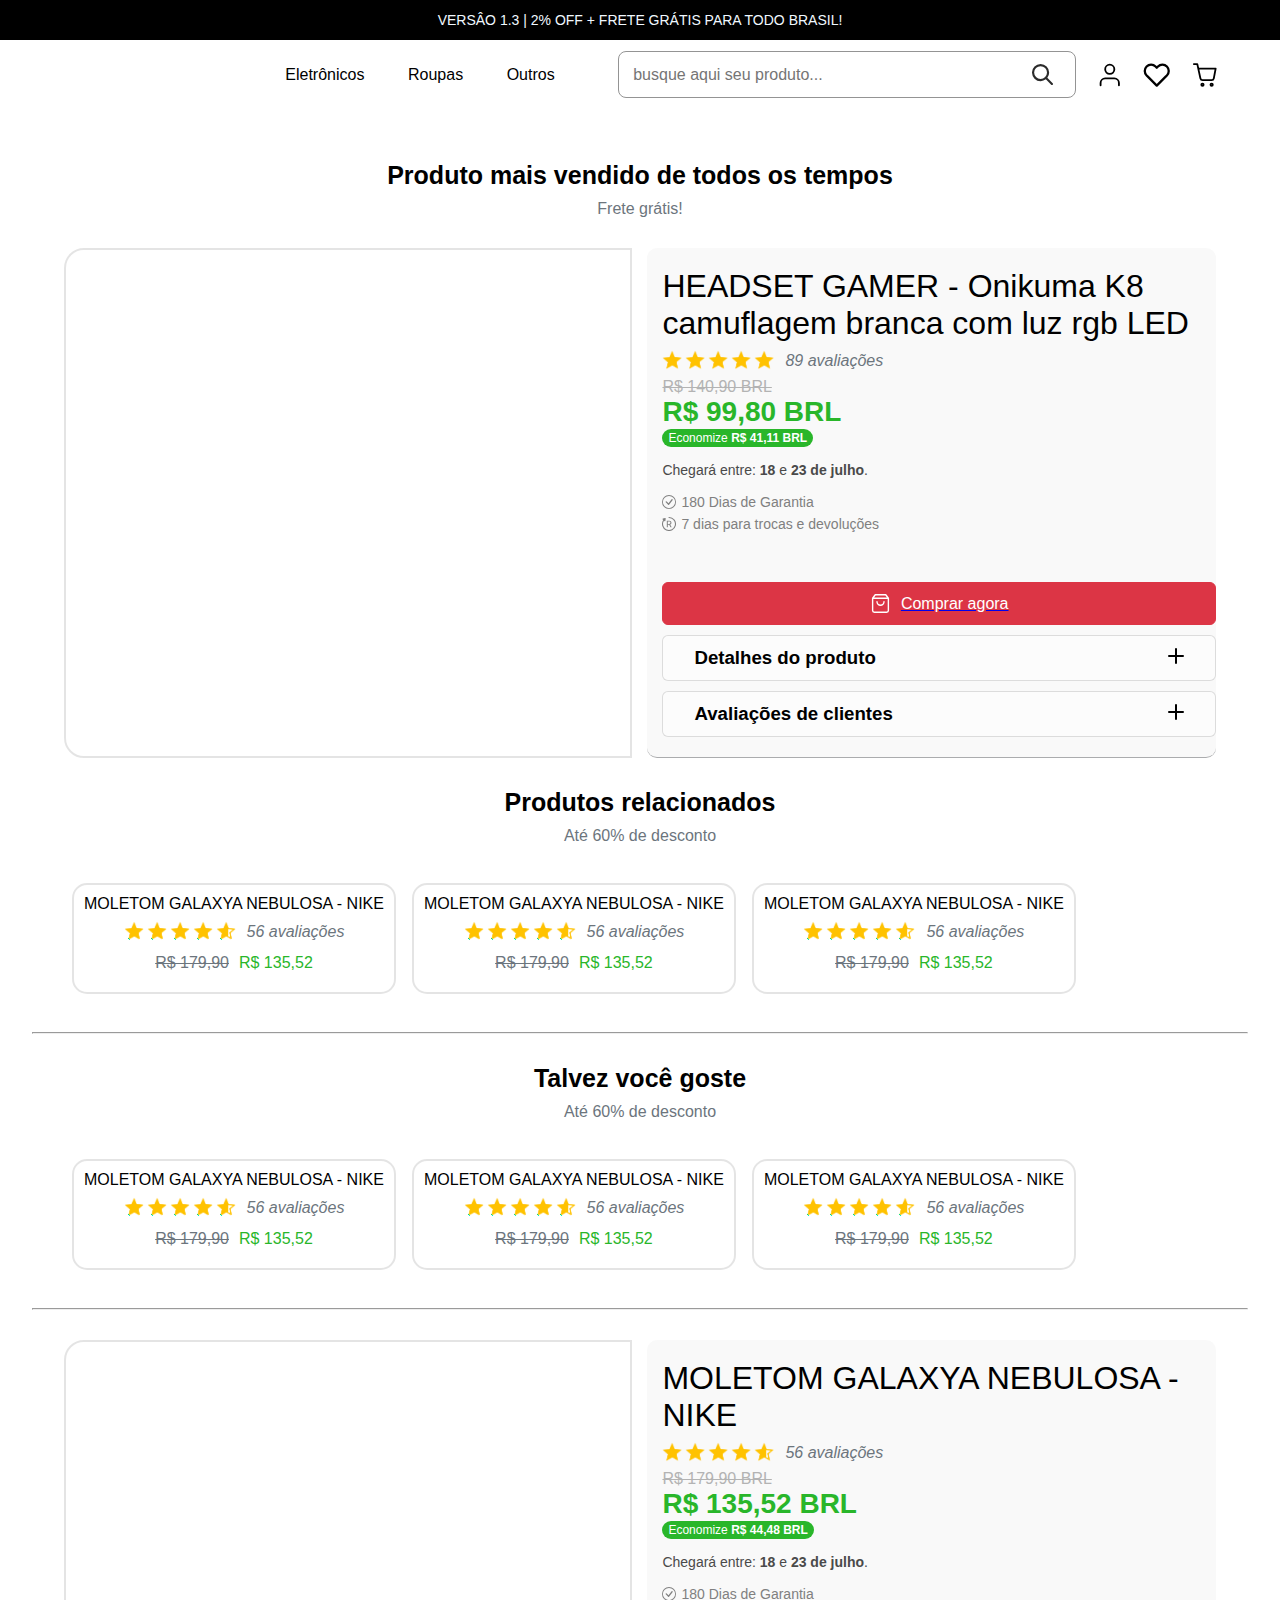
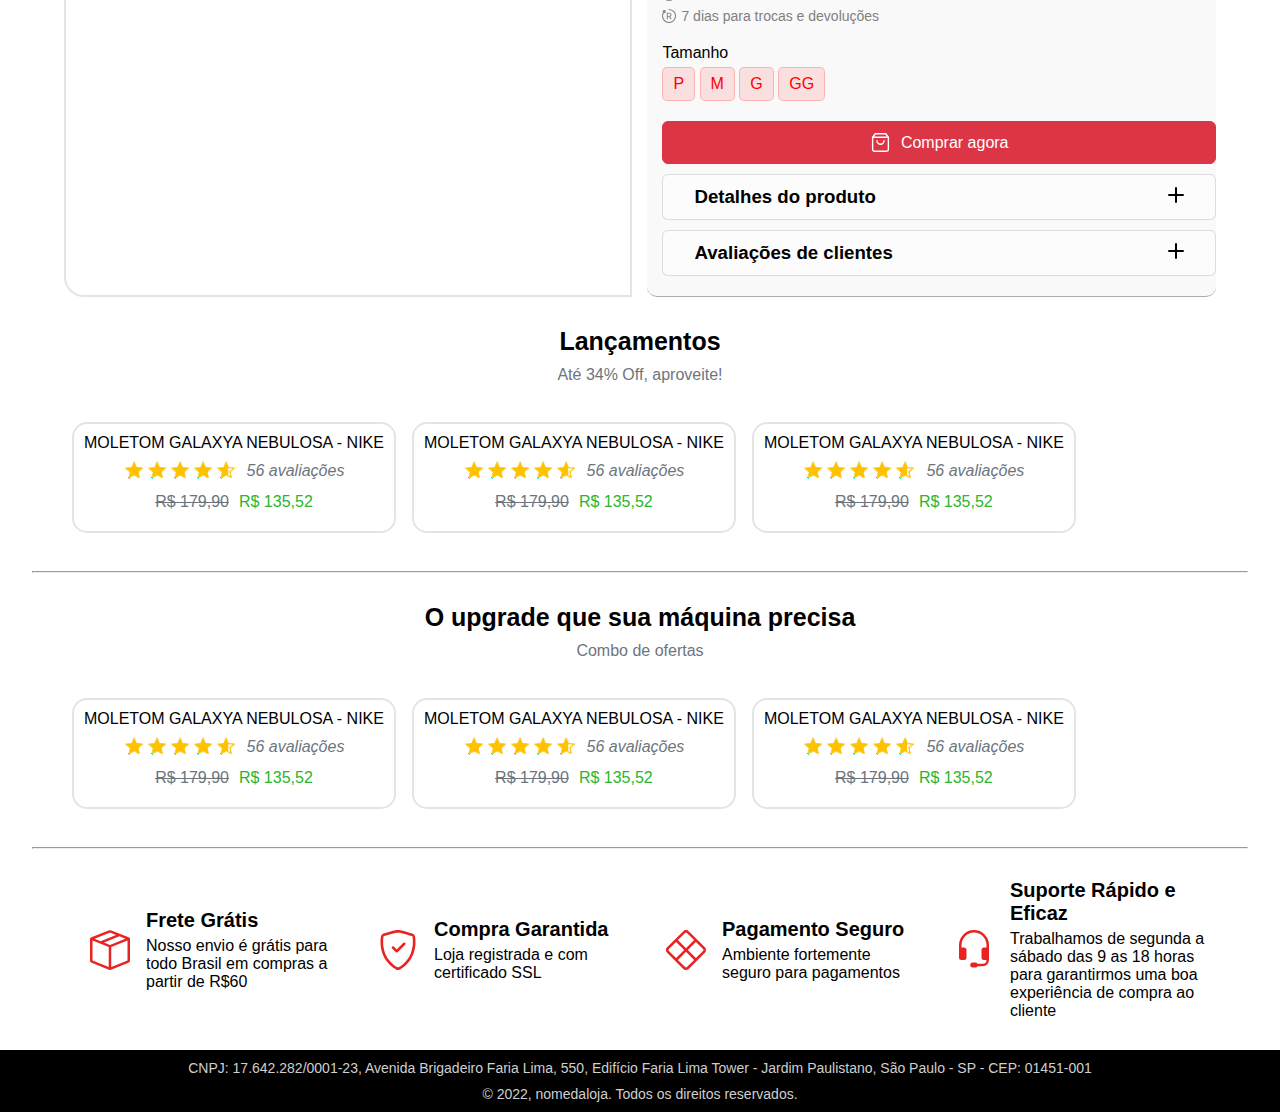
==== commit da9c7090: "Tela de pagamento sem responsividade" ====
--- a/index.html
+++ b/index.html
@@ -162,14 +162,16 @@
                                 </div>
                                 
                                 
-                                <button id="btn_comprar" style="margin-top: 50px;">
-                                    <span style="display: flex;">
-                                        <svg xmlns="http://www.w3.org/2000/svg" width="21" height="21" class="icon-bag mr-2" viewBox="0 0 24 24" fill="none" stroke="currentColor" stroke-width="1.6" stroke-linecap="round" stroke-linejoin="round"><path d="M6 2L3 6v14c0 1.1.9 2 2 2h14a2 2 0 0 0 2-2V6l-3-4H6zM3.8 6h16.4M16 10a4 4 0 1 1-8 0"></path></svg>
-                                    </span>
-                                    <span>
-                                        <p>Comprar agora</p>
-                                    </span>
-                                </button>
+                                <a href="tela-de-pagamento.html">
+                                    <button id="btn_comprar" style="margin-top: 50px;">
+                                        <span style="display: flex;">
+                                            <svg xmlns="http://www.w3.org/2000/svg" width="21" height="21" class="icon-bag mr-2" viewBox="0 0 24 24" fill="none" stroke="currentColor" stroke-width="1.6" stroke-linecap="round" stroke-linejoin="round"><path d="M6 2L3 6v14c0 1.1.9 2 2 2h14a2 2 0 0 0 2-2V6l-3-4H6zM3.8 6h16.4M16 10a4 4 0 1 1-8 0"></path></svg>
+                                        </span>
+                                        <span>
+                                            <p>Comprar agora</p>
+                                        </span>
+                                    </button>
+                                </a>
 
                                 <div id="container_datalhes">
                                     <button class="btn_maisDetalhes" id="headset" onclick="appear('detalhesProduto_headset', 'block')" onclick="appear('detalhesProduto_headset', 'block')">
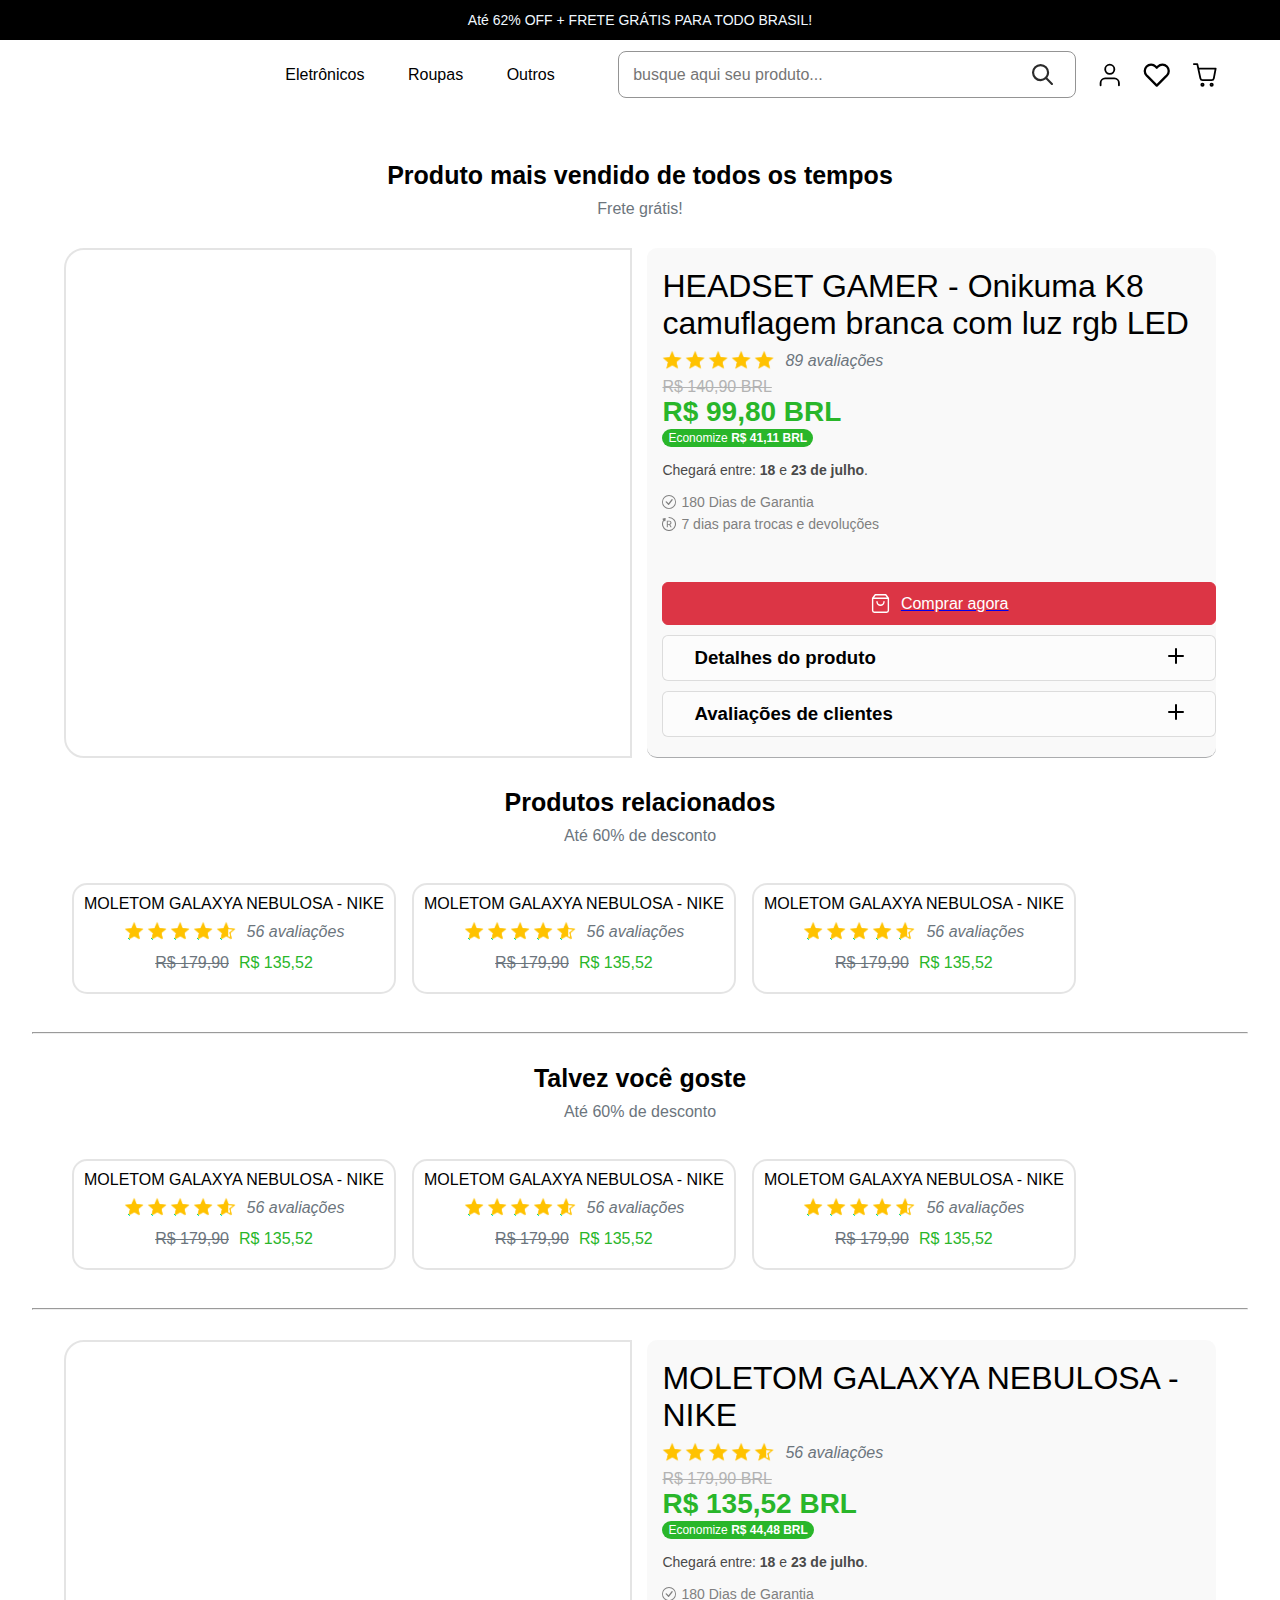
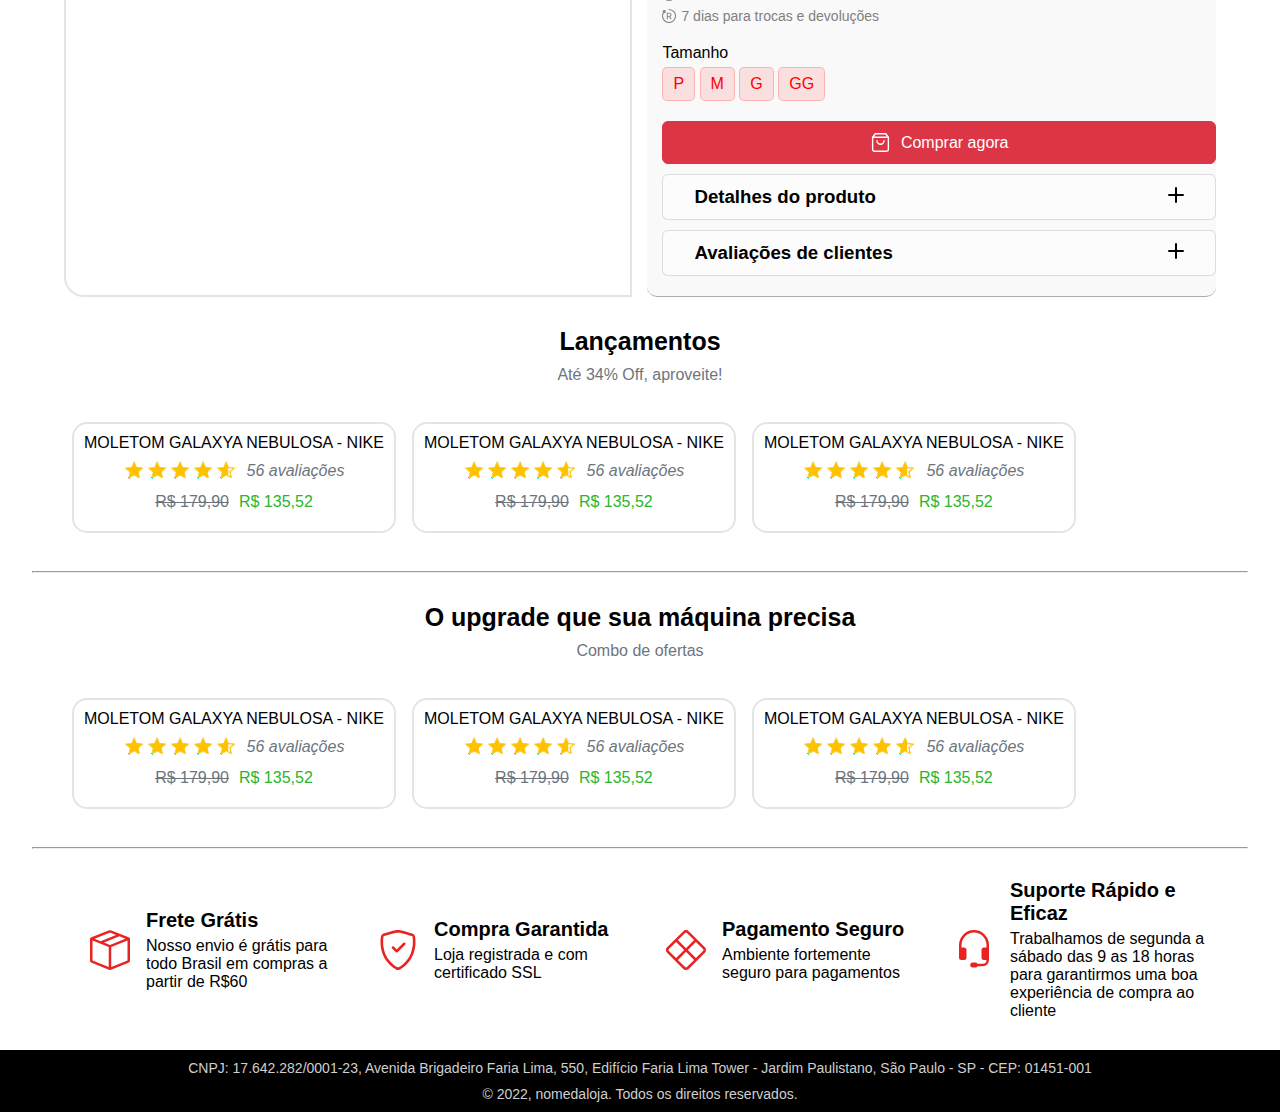
==== commit 66c9330d: "Add input Cupom de desconto" ====
--- a/index.html
+++ b/index.html
@@ -10,7 +10,7 @@
 <body>
     <header>
         <div id="promocao">
-            <p>VERSÂO 1.3 | 2% OFF + FRETE GRÁTIS PARA TODO BRASIL!</p>
+            <p>Até 62% OFF + FRETE GRÁTIS PARA TODO BRASIL!</p>
         </div>
         <div id="main_header">
             <div id="container_menuLogo">
